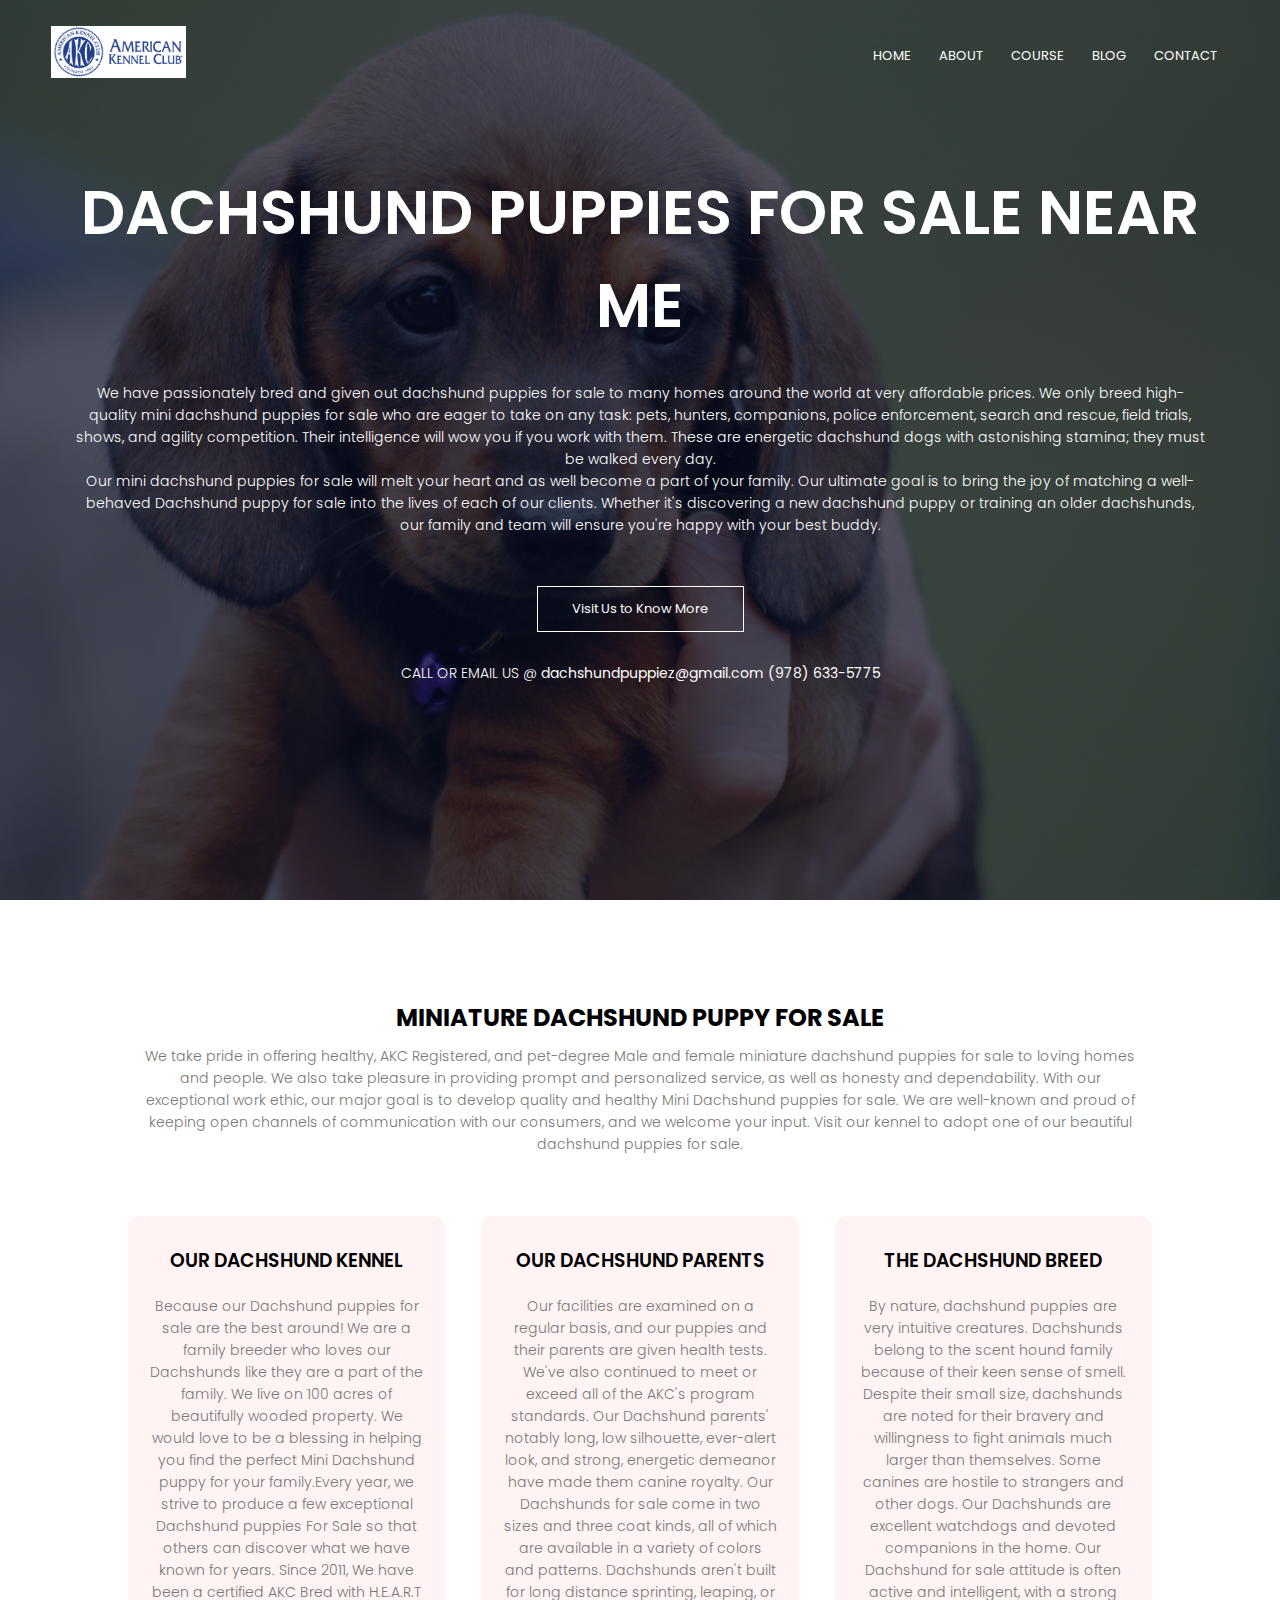
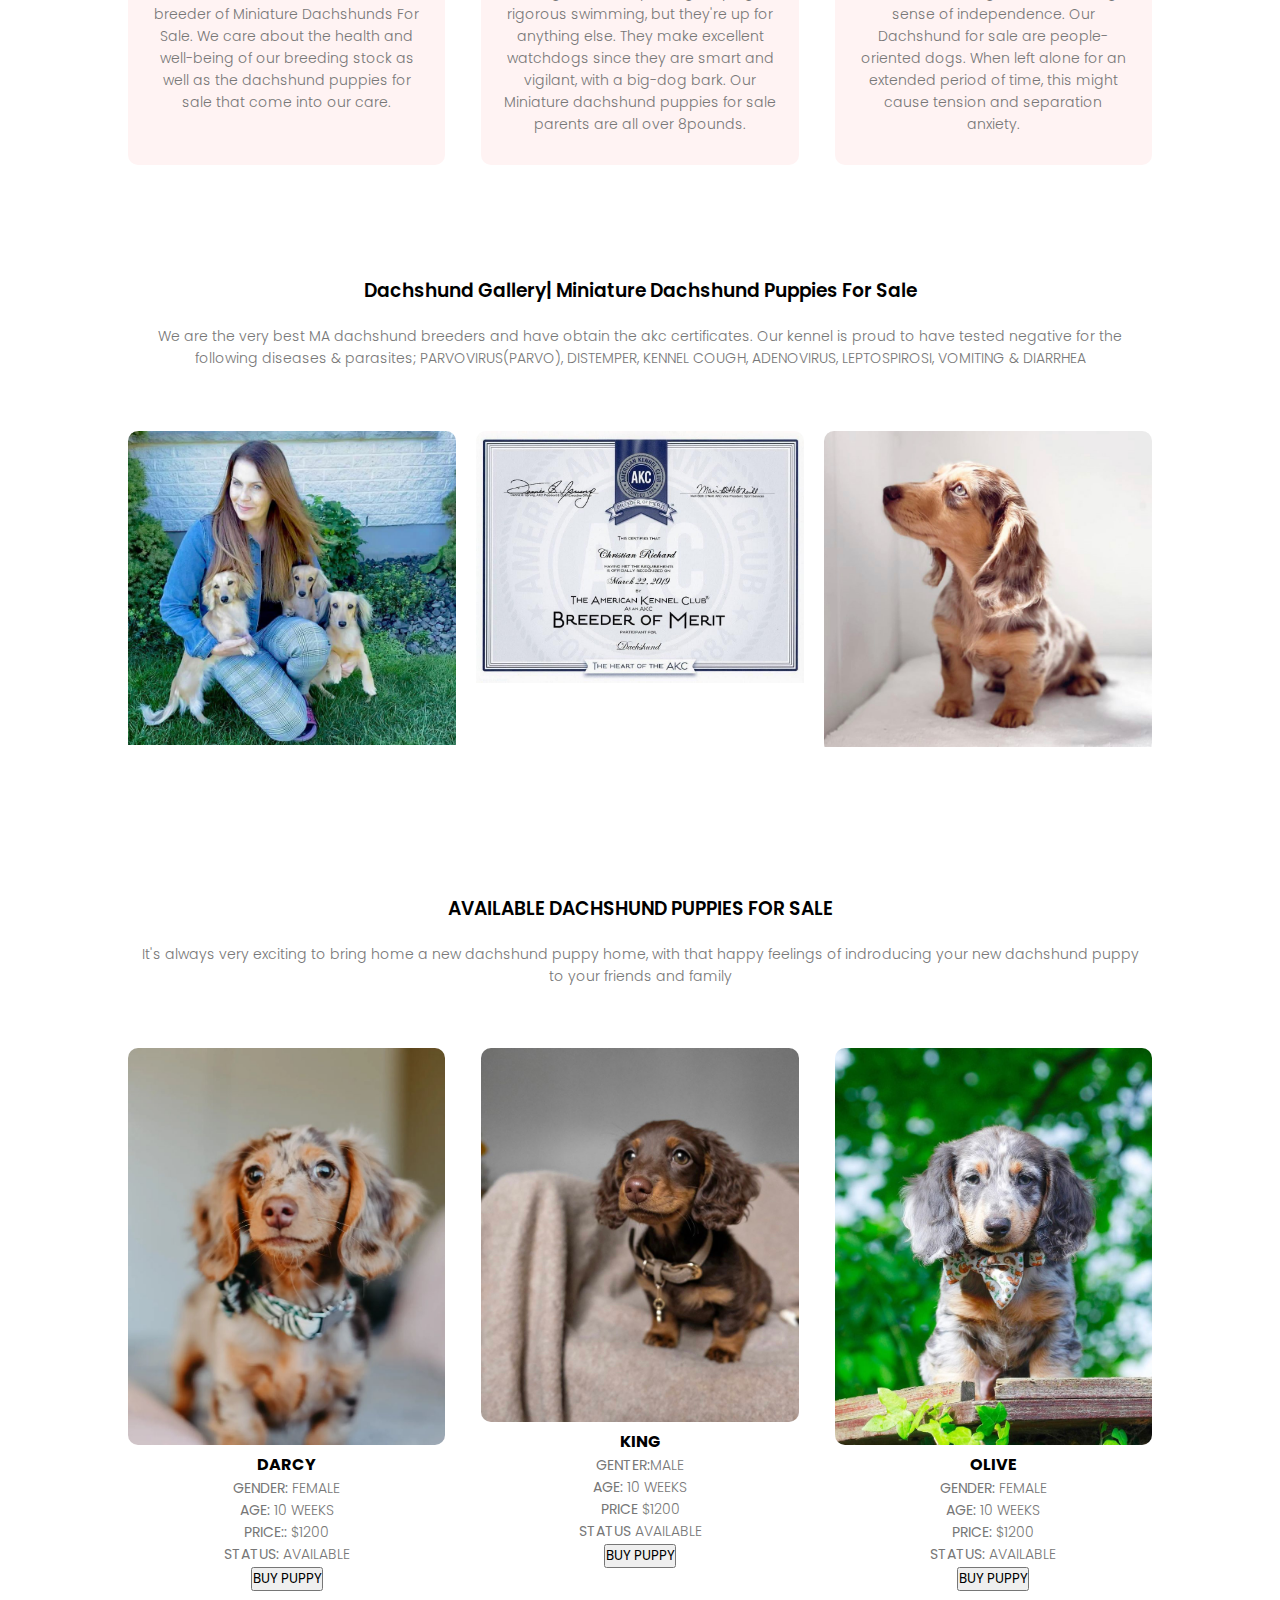
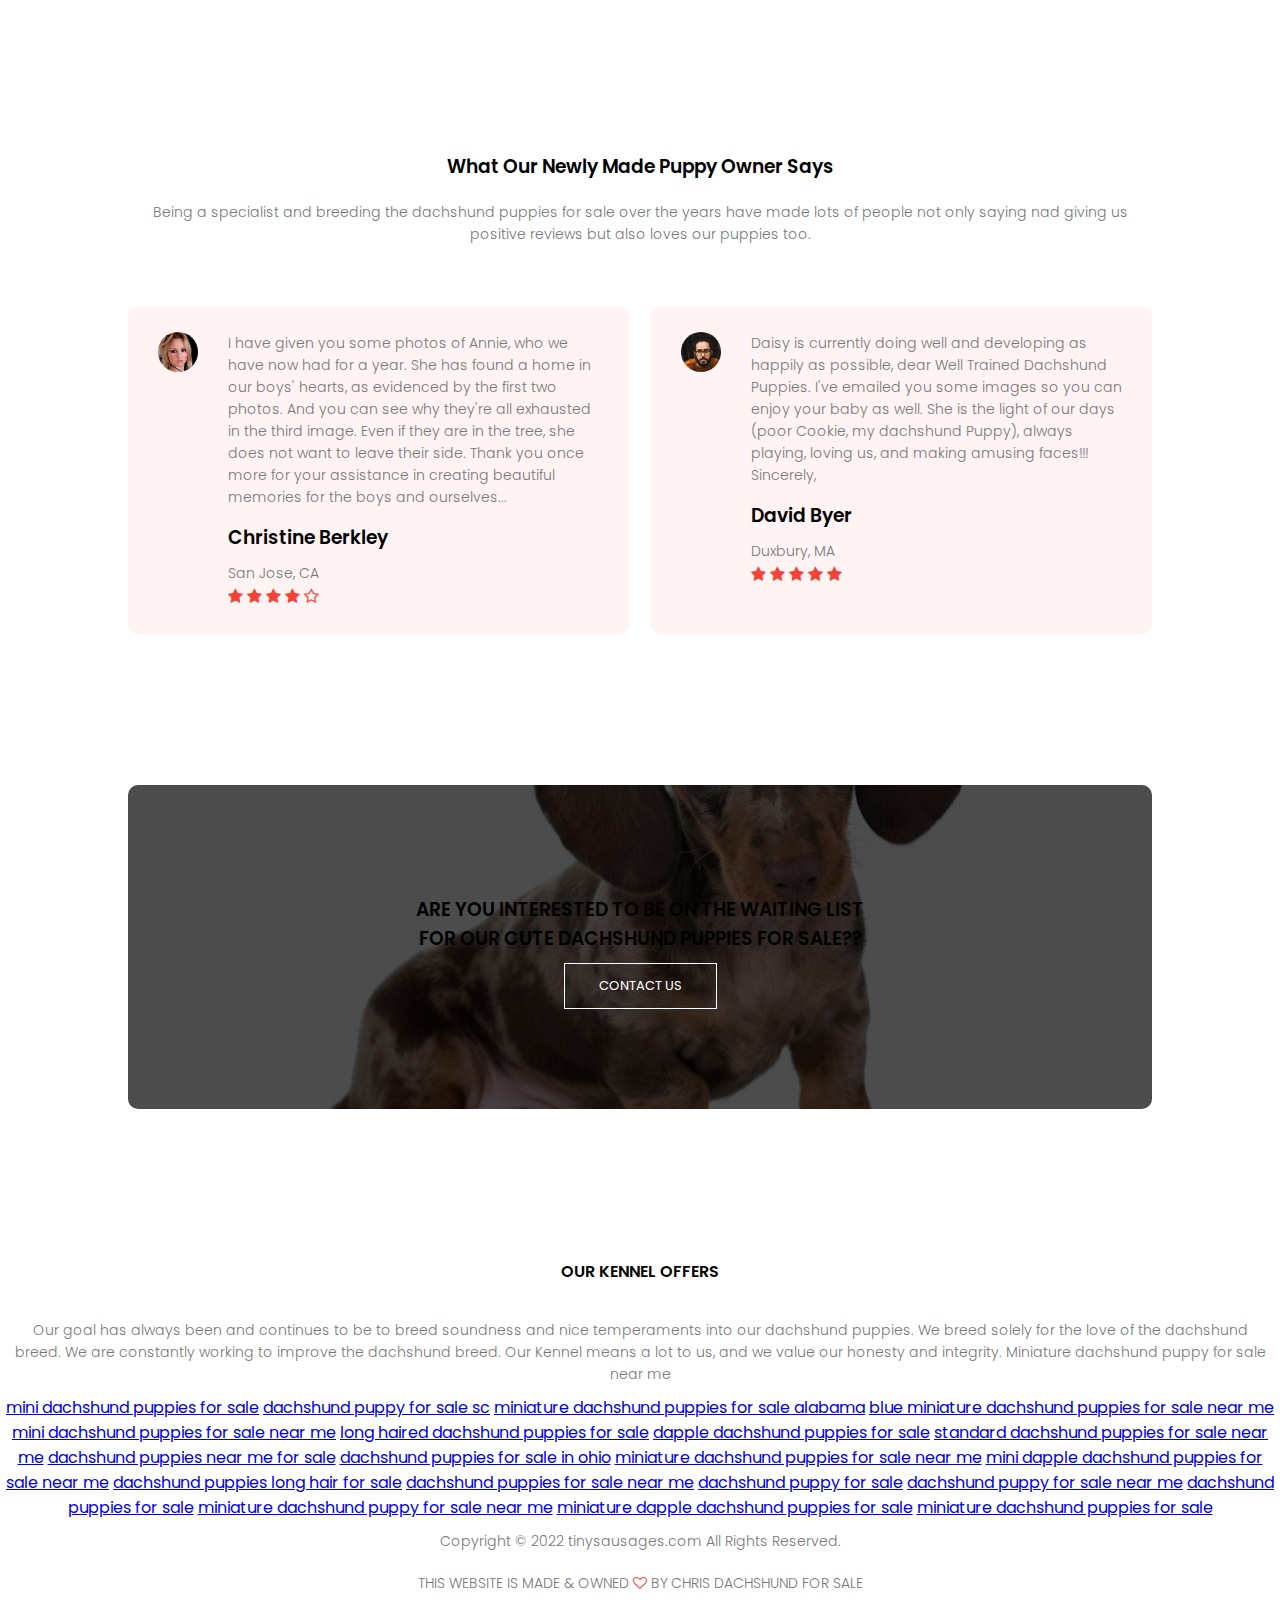
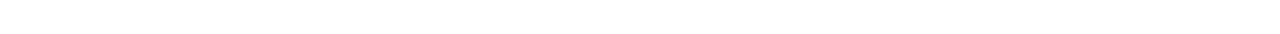
==== index.html @ 9a16565d "Update index.html" ====
<!DOCTYPE html>
<html lang="en">
<head>
<meta name="viewport" content="width=device-width, initial-scale=1.0">
<title>DACHSHUND PUPPIES FOR SALE</title>
    <link href="https://dachshundpuppieskennel.com/" rel="canonical"/>
    <link rel="shortcut icon" type="img/png" href="images/favicon.png.jpg">
<link rel="stylesheet" href="style.css">
<link href="https://fonts.googleapis.com/css?family=Poppins:100,200,300,400,600,700&display=swap" rel="stylesheet">
<link rel="stylesheet" href="https://stackpath.bootstrapcdn.com/font-awesome/4.7.0/css/font-awesome.min.css">
    <meta name="google-site-verification" content="WdiNfBgABNcKBHQkV-UHPcGcYTinIJ2_VOP3WXBekKk" />
    <meta name="description" content="Our Dachshund Puppies for Sale are great and loyal friends. We have loving miniature dachshund puppies for sale who become best friend."/>
    <meta name="keywords" content="dachshund puppies for sale, dachshundpuppies for sale near me, mini dachshund puppies for sale, mini dachshund puppies, miniature dachshund puppies for sale, miniature dapple dachshund puppies for sale, miniature dachshund puppy for sale near me, dachshund puppies for sale, dachshund puppy for sale near me, dachshund puppy for sale, dachshund puppies long hair for sale, dachshund puppies for sale near me, miniature dachshund puppy for sale, mini dapple dachshund puppies for sale near me, mini dachshund puppy for sale near me, miniature dapple dachshund puppies for sale near me, miniature dachshund puppies for sale near me, dachshund puppies for sale in ohio, dachshund puppies for sale ohio, dachshund puppy for sale in ohio, dachshund puppies in ohio, dachshund puppies ohio, dachshund puppies near me for sale, standard dachshund puppies for sale near me, micro mini dachshund puppies for sale, dachshund puppy for sale ohio, dshort haired dachshund for sale near me, dapple dachshund puppies for sale, dapple dachshund puppy for sale, dapple dachshund puppies, dapple dachshunds for sale, dapple dachshund puppy for sale near me, mini long haired dachshund puppies for sale, long haired dachshund puppies for sale, long haired miniature dachshund puppies for sale, miniature longhaired dachshund puppies for sale, miniature long haired dachshund puppies for sale, mini dachshund puppies for sale near me, blue miniature dachshund puppies for sale near me, dapple dachshund puppies for sale near me, miniature dachshund puppies for sale alabama, long haired miniature dachshund puppies sale, dachshund puppies for sale in south carolina, dachshund puppies for sale in california, dachshund puppies for sale in ca, california dachshund puppies for sale, dachshund puppies for sale california, dachshund puppies for sale pennsylvania, dachshund puppy for sale pa, dachshund puppy for sale nc, dachshund puppy for sale california, dachshund puppies ohio for sale, dachshund puppy for sale florida, dachshund puppies nc for sale, dachshund puppies for sale in sc, dachshund puppy for sale texas, dachshund puppies texas, dachshund puppies for sale in texas, mini dachshund puppies for sale texas, miniature dachshund puppies for sale in dallas texas, dachshund puppies for sale, dachshund puppies for sale near me, miniature dachshund puppies for sale, mini dachshund puppies for sale, miniature dapple dachshund puppies for sale, miniature dachshund puppies for sale near me, miniature dapple dachshund puppies for sale near me, long haired dachshund puppies for sale, dapple dachshund puppies for sale, dachshund puppy for sale, blue dachshund puppy for sale, long haired miniature dachshund puppy for sale, dachshund puppy for sale, blue dachshund puppy for sale, long haired miniature dachshund puppy for sale, dachshund puppies for sale in pa, dapple dachshund puppies for sale near me, mini dachshund puppies for sale near me, dachshund puppies for sale ohio, micro mini dachshund puppies for sale, wire haired dachshund puppies for sale, mini dachshund puppies for sale in tn, dachshund puppies for sale in texas, dachshund puppies for sale in iowa, dachshund puppies for sale in ohio, long haired dachshund puppies for sale near me, dachshund puppies for sale california, miniature long haired dapple dachshund puppies for sale, mini dachshund puppies for sale in missouri, dachshund puppies for sale in houston, mini dachshund puppies for sale in indiana, dachshund puppies for sale in ky, mini dachshund puppies for sale mn, mini dachshund puppies for sale az, miniature dachshund puppies for sale mn, mini dachshund puppies for sale in michigan, dachshund puppies for sale san antonio, miniature dachshund puppies for sale in arkansas, mini dachshund puppies for sale in georgia, dapple dachshund puppies for sale in ga, miniature dachshund puppies for sale in houston texas, dachshund puppies for sale in michigan, dachshund puppies for sale in mn, dachshund puppies for sale mn, dachshund puppies for sale in san antonio texas."/>
    <meta name="author" content="Dachshund Puppies Kennel">
</head>
<body>
        <section class="header">
        
        <nav>
            <a href="index.html"><img src="images/AKC-logo.jpg" alt="dachshund puppies for sale"></a>
            <div class="nav-links" id="navLinks">  
                <i class="fa fa-close" onclick="hideMenu()"></i>
                <ul>
                    <li><a href="index.html">HOME</a></li>
                    <li><a href="about.html">ABOUT</a></li>
                    <li><a href="course.html">COURSE</a></li>
                    <li><a href="blog.html">BLOG</a></li>
                    <li><a href="contact.html">CONTACT</a></li>
                </ul>
            </div>
            <i class="fa fa-bars" onclick="showMenu()"></i>
        </nav>
        
        <div class="text-box">
            <h1>DACHSHUND PUPPIES FOR SALE NEAR ME</h1>
            <p>We have passionately bred and given out dachshund puppies for sale to many homes around the world at very affordable prices. We only breed high-quality mini dachshund puppies for sale who are eager to take on any task: pets, hunters, companions, police enforcement, search and rescue, field trials, shows, and agility competition. Their intelligence will wow you if you work with them. These are energetic dachshund dogs with astonishing stamina; they must be walked every day.<br>Our mini dachshund puppies for sale will melt your heart and as well become a part of your family. Our ultimate goal is to bring the joy of matching a well-behaved Dachshund puppy for sale into the lives of each of our clients. Whether it's discovering a new dachshund puppy or training an older dachshunds, our family and team will ensure you're happy with your best buddy.</p>
            <a href="contact.html" class="hero-btn">Visit Us to Know More</a>
            <p class="cd-headline rotate-1">
                <span>CALL OR EMAIL US @</span>
                <span class="cd-words-wrapper">
                    <b>dachshundpuppiez@gmail.com</b>
                    <b>(978) 633-5775</b>
                </span>
            </p>
        </div>
    </section>
    
<!---------- course ----------->
    
    <section class="course">
        <h2>MINIATURE DACHSHUND PUPPY FOR SALE</h2>
        <p>We take pride in offering healthy, AKC Registered, and pet-degree Male and female miniature dachshund puppies for sale to loving homes and people. We also take pleasure in providing prompt and personalized service, as well as honesty and dependability. With our exceptional work ethic, our major goal is to develop quality and healthy Mini Dachshund puppies for sale. We are well-known and proud of keeping open channels of communication with our consumers, and we welcome your input. Visit our kennel to adopt one of our beautiful dachshund puppies for sale.</p>
        <div class="row">
            <div class="course-col">
                <h3>OUR DACHSHUND KENNEL</h3>
                <p>Because our Dachshund puppies for sale are the best around! We are a family breeder who loves our Dachshunds like they are a part of the family. We live on 100 acres of beautifully wooded property. We would love to be a blessing in helping you find the perfect Mini Dachshund puppy for your family.Every year, we strive to produce a few exceptional Dachshund puppies For Sale so that others can discover what we have known for years. Since 2011, We have been a certified AKC Bred with H.E.A.R.T breeder of Miniature Dachshunds For Sale. We care about the health and well-being of our breeding stock as well as the dachshund puppies for sale that come into our care.</p>
            </div>
            <div class="course-col">
                <h3>OUR DACHSHUND PARENTS</h3>
                <p>Our facilities are examined on a regular basis, and our puppies and their parents are given health tests. We've also continued to meet or exceed all of the AKC's program standards. Our Dachshund parents' notably long, low silhouette, ever-alert look, and strong, energetic demeanor have made them canine royalty. Our Dachshunds for sale come in two sizes and three coat kinds, all of which are available in a variety of colors and patterns. Dachshunds aren't built for long distance sprinting, leaping, or rigorous swimming, but they're up for anything else. They make excellent watchdogs since they are smart and vigilant, with a big-dog bark. Our Miniature dachshund puppies for sale parents are all over 8pounds.</p>
            </div>
            <div class="course-col">
                <h3>THE DACHSHUND BREED</h3>
                <p>By nature, dachshund puppies are very intuitive creatures. Dachshunds belong to the scent hound family because of their keen sense of smell. Despite their small size, dachshunds are noted for their bravery and willingness to fight animals much larger than themselves. Some canines are hostile to strangers and other dogs. Our Dachshunds are excellent watchdogs and devoted companions in the home. Our Dachshund for sale attitude is often active and intelligent, with a strong sense of independence. Our Dachshund for sale are people-oriented dogs. When left alone for an extended period of time, this might cause tension and separation anxiety.</p>
            </div>
        </div>
    </section>
    
<!---------- campus ---------->
    
    <section class="campus">
        <h3>Dachshund Gallery| Miniature Dachshund Puppies For Sale</h3>
        <p>We are the very best MA dachshund breeders and have obtain the akc certificates. Our kennel is proud to have tested negative for the following diseases & parasites; PARVOVIRUS(PARVO), DISTEMPER, KENNEL COUGH, ADENOVIRUS, LEPTOSPIROSI, VOMITING & DIARRHEA</p>
            <div class="row">
                <div class="campus-col">
                    <img src="images/dachshund puppy for sale nc.jpg" alt="dachshund puppy for sale nc">
                    <div class="layer">
                        <h3>DACHSHUND FOR SALE</h3>
                    </div>
                </div>
                <div class="campus-col">
                    <img src="images/Breeder of merit (1).jpg"  alt="dachshund puppies for sale">
                    <div class="layer">
                        <h3>DACHSHUND PUPPIES FOR SALE</h3>
                    </div>
                </div>
                <div class="campus-col">
                     <img src="images/DACHSHUND BREEDER.jpg"  alt="dachshund breeder">
                    <div class="layer">
                        <h3>DACHSHUND PUPPY FOR SALE</h3>
                    </div>
                </div>
                
            </div>
    </section>
    
<!---------- Facilities ---------->
    
    <section class="facility">
        <h3>AVAILABLE DACHSHUND PUPPIES FOR SALE</h3>
        <p>It's always very exciting to bring home a new dachshund puppy home, with that happy feelings of indroducing your new dachshund puppy to your friends and family</p>
            <div class="row">
                <div class="facility-col">
                    <img src="images/Miniatre dapple dachshund puppies for sale.JPG"  alt="dachshund puppies for sale CA">
                    <CENTER><b>DARCY</b>
                    <P><b>GENDER:</b> FEMALE</P>
                    <P><B>AGE:</B> 10 WEEKS</P>
                    <P><B>PRICE::</B> $1200</P>
                    <P><B>STATUS:</B> AVAILABLE</P>
                   <a href="contact.html">
                        <button>BUY PUPPY</button>
                    </a></CENTER>
                </div>
                <div class="facility-col">
                    <img src="images/Miniature dachshund puppies for sale near me.JPG"  alt="miniature dachshund puppies for sale nesr me">
                    <CENTER><B>KING</B>
                    <P><B>GENTER:</B>MALE</P>
                    <P><B>AGE:</B> 10 WEEKS</P>
                    <P><B>PRICE</B> $1200</P>
                    <P><B>STATUS</B> AVAILABLE</P>
                        <a href="contact.html">
                            <button>BUY PUPPY</button>
                        </a></CENTER>
                </div>
                <div class="facility-col">
                    <img src="images/long haired dachshund puppies for sale.JPG" alt="long haired dachshund puppies for sale">
                    <CENTER><B>OLIVE</B>
                    <P><B>GENDER:</B> FEMALE</P>
                    <P><B>AGE:</B> 10 WEEKS</P>
                    <P><B>PRICE:</B> $1200</P>
                    <P><B>STATUS:</B> AVAILABLE</P>
                    <a href="contact.html">
                        <button>BUY PUPPY</button>
                    </a></CENTER>
                </div>
            </div>
    </section>
    
    
<!---------- testimonials ---------->
    
    <section class="testimonials">
        <h3>What Our Newly Made Puppy Owner Says</h3>
        <p>Being a specialist and breeding the dachshund puppies for sale over the years have made lots of people not only saying nad giving us positive reviews but also loves our puppies too.</p>
            <div class="row">
                <div class="testimonial-col">
                    <img src="images/user1.jpg"  alt="mini dachshund puppies for sale">
                    <div> 
                        <p>I have given you some photos of Annie, who we have now had for a year. She has found a home in our boys' hearts, as evidenced by the first two photos. And you can see why they're all exhausted in the third image. Even if they are in the tree, she does not want to leave their side. Thank you once more for your assistance in creating beautiful memories for the boys and ourselves...</p>
                        <h3>Christine Berkley</h3>
                        <p>San Jose, CA</p>
                        <i class="fa fa-star"></i>
                        <i class="fa fa-star"></i>
                        <i class="fa fa-star"></i>
                        <i class="fa fa-star"></i>
                        <i class="fa fa-star-o"></i>
                    </div>
                </div>
                <div class="testimonial-col">
                    <img src="images/user2.jpg"  alt="dachshund puppies for sale florida">
                    <div>
                        <p>Daisy is currently doing well and developing as happily as possible, dear Well Trained Dachshund Puppies. I've emailed you some images so you can enjoy your baby as well. She is the light of our days (poor Cookie, my dachshund Puppy), always playing, loving us, and making amusing faces!!! Sincerely,</p>
                        <h3>David Byer</h3>
                        <P>Duxbury, MA</P>
                        <i class="fa fa-star"></i>
                        <i class="fa fa-star"></i>
                        <i class="fa fa-star"></i>
                        <i class="fa fa-star"></i>
                        <i class="fa fa-star"></i>
                    </div>
                </div>
                
            </div>
    </section>
    
<!------ Call To Action ------>

<section class="cta">
    
       <h3>ARE YOU INTERESTED TO BE ON THE WAITING LIST<br>FOR OUR CUTE DACHSHUND PUPPIES FOR SALE??</h3>
        <a href="https://www.youtube.com/c/EasyTutorialsVideo?sub_confirmation=1" class="hero-btn">CONTACT US</a>
    
</section>    
 
<!-------- footer ---------->

<section class="footer">
        <h4>OUR KENNEL OFFERS</h4>
        <p>Our goal has always been and continues to be to breed soundness and nice temperaments into our dachshund puppies. We breed solely for the love of the dachshund breed. We are constantly working to improve the dachshund breed. Our Kennel means a lot to us, and we value our honesty and integrity. Miniature dachshund puppy for sale near me</p>
        <div class="icons">
            <a href="https://dachshundpuppieskennel.com/"rel="dofollow">mini dachshund puppies for sale</a>
            <a href="https://dachshundpuppieskennel.com/"rel="dofollow">dachshund puppy for sale sc</a>
            <a href="https://puppyfinder.com/dachshund-puppies-for-sale-in-springfield-massachusetts"rel="nofollow">miniature dachshund puppies for sale alabama</a>
            <a href="https://dachshundpuppieskennel.com/"rel="dofollow">blue miniature dachshund puppies for sale near me</a>
            <a href="https://dachshundpuppieskennel.com/"rel="dofollow">mini dachshund puppies for sale near me</a>
            <a href="https://dachshundpuppieskennel.com/"rel="dofollow">long haired dachshund puppies for sale</a>
            <a href="https://www.puppyspot.com/puppies-for-sale/breed/dachshund"rel="nofollow">dapple dachshund puppies for sale</a>
            <a href="https://dachshundpuppieskennel.com/"rel="dofollow">standard dachshund puppies for sale near me</a>
            <a href="https://dachshundpuppieskennel.com/"rel="dofollow">dachshund puppies near me for sale</a>
            <a href="https://dachshundpuppieskennel.com/"rel="dofollow">dachshund puppies for sale in ohio</a>
            <a href="https://dachshundpuppieskennel.com/"rel="dofollow">miniature dachshund puppies for sale near me</a>
            <a href="https://dachshundpuppieskennel.com/"rel="dofollow">mini dapple dachshund puppies for sale near me</a>
            <a href="https://dachshundpuppieskennel.com/"rel="dofollow">dachshund puppies long hair for sale</a>
            <a href="https://dachshundpuppieskennel.com/"rel="dofollow">dachshund puppies for sale near me</a>
            <a href="https://boxerpuppies.company.com/"rel="dofollow">dachshund puppy for sale</a>
            <a href="https://labpuppy.company.com/"rel="dofollow">dachshund puppy for sale near me</a>
            <a href="https://marketplace.akc.org/puppies/dachshund"rel="dofollow">dachshund puppies for sale</a>
            <a href="https://dachshundpuppieskennel.com/"rel="dofollow">miniature dachshund puppy for sale near me</a>
            <a href="https://dachshundpuppieskennel.com/"rel="dofollow">miniature dapple dachshund puppies for sale</a>
            <a href="https://dachshundpuppieskennel.com/"rel="dofollow">miniature dachshund puppies for sale</a>            
            
        </div>
        <P>Copyright © 2022 tinysausages.com All Rights Reserved.</P>
        <a href="https://labpuppy.company.com" class="footer-link"><p>THIS WEBSITE IS MADE & OWNED <i class="fa fa-heart-o"></i> BY CHRIS DACHSHUND FOR SALE</p></a>
</section>    
  
  
<!----JavaScript for toggle menu---->
<script>
    var navLinks = document.getElementById("navLinks");

    function showMenu() {
        navLinks.style.right = "0";
    }

    function hideMenu() {
        navLinks.style.right = "-200px";
    }
</script> 
    
</body>
</html>
---- style.css ----
*{
    margin: 0;
    padding: 0;
    font-family: 'Poppins', sans-serif;
}
.header{
    min-height: 100vh;
    width: 100%;
    background-image: linear-gradient(rgba(4,9,30,0.7),rgba(4,9,30,0.7)),url(images/Mini\ Dachshund\ puppies\ for\ sale.jpg);
    background-position: center;
    background-size: cover;
    position: relative;
    overflow: hidden;
}

nav{
    display: flex;
    padding: 2% 4%;
    justify-content: space-between;
    align-items: center;
}
nav img{
    width: 135px;
}
.nav-links{
    flex: 1;
    text-align: right;
}
.nav-links ul li{
    list-style: none;
    display: inline-block;
    padding: 8px 12px;
    position: relative;
}
.nav-links ul li a{
    color: #fff;
    text-decoration: none;
    font-size: 13px;
}
.nav-links ul li::after{
    content: '';
    width: 0%;
    height: 2px;
    background: #f44336;
    display: block;
    margin: auto;
    transition: .5s;    
}
.nav-links ul li:hover::after{
    width: 100%;
}
nav .fa{
    display: none;
}

.text-box{
    width: 90%;
    color: #fff;
    position: absolute;
    top: 50%;
    left: 50%;
    transform: translate(-50%, -50%);
    text-align: center;
}
.text-box h1{
    font-size: 62px;
}
.text-box p{
    margin: 20px 0 40px;
    font-size: 14px;
    color: #fff;
}
.hero-btn {
    display: inline-block;
    text-decoration: none;
    color: #fff;
    border: 1px solid #fff;
    padding: 12px 34px;
    font-size: 13px;
    background: transparent;
    position: relative;
    cursor: pointer;
    transition: 1s;
}

.hero-btn:hover{
    border: 1px solid #f44336;
    background: #f44336;
}


@media(max-width: 700px)
{
   .nav-links ul li
    {
        display: block;
    }
    .nav-links
    {
        position: fixed;
        background: #f44336;
        height: 100vh;
        width: 200px;
        top: 0;
        right: -200px;
        text-align: left;
        z-index: 2;
        transition: 0.5s;
    }
    .nav-links ul{
        padding: 30px;
    }
    nav .fa{
        display: block;
        color: #fff;
        margin: 10px;
        font-size: 22px;
        cursor: pointer; 
    }
    .text-box h1{
        font-size: 20px;
    }
}

/*---------- course --------*/

.course{
    width: 80%;
    margin: auto;
    text-align: center;
    padding-top: 100px;
}
h1{
    font-size: 36px;
    font-weight: 600;
}
p{
    color: #777;
    font-size: 14px;
    font-weight: 300;
    line-height: 22px;
    padding: 10px;
}
.row{
    margin-top: 5%;
    display: flex;
    justify-content: space-between;  
}
  
.course-col{
    flex-basis: 31%;
    background: #fff3f3;
    border-radius: 10px;
    margin-bottom: 5%;
    padding: 20px 12px;
    box-sizing: border-box;
    transition: .5s;
}
h3{
    text-align: center;
    font-weight: 600;
    margin: 10px 0;
}
.course-col:hover{
    box-shadow: 0 0 20px 0px rgba(0, 0, 0, 0.2);
}

@media (max-width:700px){
    .row{
        flex-direction: column;
    }
} 

/*---------------- campus ----------------*/

.campus{
    width: 80%;
    margin: auto;
    text-align: center;
    padding-top: 50px;
}
.campus-col{
    flex-basis: 32%;
    border-radius: 10px;
    margin-bottom: 30px;
    position: relative;
    overflow: hidden;
}
.campus-col img{
    width: 100%;
}

.layer{
    background: transparent;
    height: 100%;
    width: 100%;
    top: 0;
    left: 0;
    position: absolute;
    transition: .5s;
}
.layer:hover{
    background: rgba(226, 0, 0, 0.7);
}
.layer h3{
    width: 100%;
    font-weight: 500;
    color: #fff;
    font-size: 26px;
    bottom: 0;
    left: 50%;
    transform: translateX(-50%);
    position: absolute;
    opacity: 0;
    transition: .5s;
}
.layer:hover h3{
    bottom: 49%;
    opacity: 1;
}

/*-------------- Facilities ----------------*/

.facility{
    width: 80%;
    margin: auto;
    text-align: center;
    padding-top: 100px;
}
.facility-col{
    flex-basis: 31%;
    border-radius: 10px;
    margin-bottom: 5%;
    text-align: left;
}
.facility-col img{
    width: 100%;
    border-radius: 10px;
}
.facility-col p{
    padding: 0;
}
.facility-col h3{
    margin-top: 16px;
    margin-bottom: 15px;
    text-align: left;
}

/*---------------- testimonials ------------------*/

.testimonials{
    width: 80%;
    margin: auto;
    padding-top: 100px;
    text-align: center;
}

.testimonial-col{
    flex-basis: 44%;
    border-radius: 10px;
    margin-bottom: 5%;
    text-align: left;
    background: #fff3f3;
    padding: 25px;
    cursor: pointer;
    display: flex;
}
.testimonial-col img{
    height: 40px;
    margin-left: 5px;
    margin-right: 30px;
    border-radius: 50%;
}
.testimonial-col p{
    padding: 0;
}
.testimonial-col h3{
    margin-top: 15px;
    text-align: left;
}
.testimonial-col .fa{
    color: #f44336;
}

@media(max-width:700px){
    .testimonial-col img{
        margin-left: 0px;
        margin-right: 15px;
    }
}

/*-------- Call To Action ----------*/


.cta{
    margin: 100px auto;
    width: 80%;
    background-image: linear-gradient(rgba(0,0,0,0.7),rgba(0,0,0,0.7)),url(images/dachshundopennew.jpg);
    background-position: center;
    background-size: cover;
    border-radius: 10px;
    text-align: center;
    padding: 100px 0;
}
.cta h1{
    color: #fff;
    margin-bottom: 40px; 
    padding: 0; 
}

@media(max-width:700px){
    .cta h1{
        font-size: 24px;
    }
}

/*--------------Footer---------------*/

.footer{
    width: 100%;
    text-align: center;
    padding: 30px 0;
}
.footer h4{
    margin-bottom: 25px;
    margin-top: 20px;
    font-weight: 600;
}

.icons .fa{
    color: #f44336;
    margin: 0 13px;
    cursor: pointer;
    padding: 18px 0;
}
.fa-heart-o{
    color: #f44336;
}


/*--------------- About Us Page --------------*/


.sub-header{
    height: 50vh;
    width: 100%;
    background-image: linear-gradient(rgba(4,9,30,0.7),rgba(4,9,30,0.7)),url(images/background.jpg);
    background-position: center;
    background-size: cover;
    text-align: center;
    color: #fff;
}
.sub-header h1{
    margin-top: 100px;
}
.about-us{
    width: 80%;
    margin: auto;
    padding-top: 80px;
    padding-bottom: 50px;
}

.about-col{
    flex-basis: 48%;
    padding: 30px 2px;
}
.about-col h1{
    padding-top: 0;
}
.about-col p{
    padding: 15px 0 25px;
}

.hero-btn.red-btn{
    border: 1px solid #f44336;
    background: transparent;
    color: #f44336;
}
.hero-btn.red-btn:hover{
    border: 1px solid #f44336;
    background: #f44336;
    color: #fff;
}
.hero-btn.red-btn::after{
    background: #f44336;
}
.hero-btn.red-btn::before{
    background: #f44336;
}
.content-image{
    flex-basis: 50%;
}
.about-col img{
    width: 100%;
}

/*---------- Blog Page -------------*/

.blog-content{
    width: 80%;
    margin: auto;
    padding: 60px 0;
}
.blog-left{
    flex-basis: 65%;
}
.blog-right{
    flex-basis: 32%;
}
.blog-left img{
    width: 100%;
}
.blog-left h2{
    color: #222;
    font-weight: 600;
    margin: 30px 0;
}
.blog-left p{
    color: #999;
    padding: 0;
}

.blog-right h3{
    background: #f44336;
    color: #fff;
    padding: 7px 0;
    font-size: 16px;
    margin-bottom: 20px;
}
.blog-right div{
    display: flex;
    align-items: center;
    justify-content: space-between;
    color: #555;
    padding: 8px;
    box-sizing: border-box;
}

.comment-box{
    border: 1px solid #ccc;
    margin: 50px 0;
    padding: 10px 20px;
}

.comment-box h3{
    text-align: left;
}
.comment-form input, .comment-form textarea{
    width: 100%;
    padding: 10px;
    margin: 15px 0;
    box-sizing: border-box;
    border: none;
    outline: none;
    background: #f0f0f0;
}
.comment-form button{
    margin: 10px 0;
}


@media (max-width:700px){
    .sub-header h1{
        font-size: 24px;
    }
} 


/*------- Contact Us Page ------------*/

.location{
    width: 80%;
    margin: auto;
    padding: 80px 0;
}
.location iframe{
    width: 100%;
}

.contact-us{
    width: 80%;
    margin: auto;
}
.contact-col{
    flex-basis: 48%;
    margin-bottom: 30px;
}

.contact-col div{
    display: flex;
    align-items: center;
    margin-bottom: 40px;
}

.contact-col div .fa{
    font-size: 28px;
    color: #f44336;
    margin: 10px;
    margin-right: 30px;
}
    
.contact-col div p{
    padding: 0;
}
.contact-col div h5{
    font-size: 20px;
    margin-bottom: 5px;
    color: #555;
    font-weight: 400;
    
}
.contact-col input, .contact-col textarea{
    width: 100%;
    padding: 15px;
    margin-bottom: 17px;
    outline: none;
    border: 1px solid #ccc;
}

.footer-link{
    text-decoration: none;
    color: #777;
}
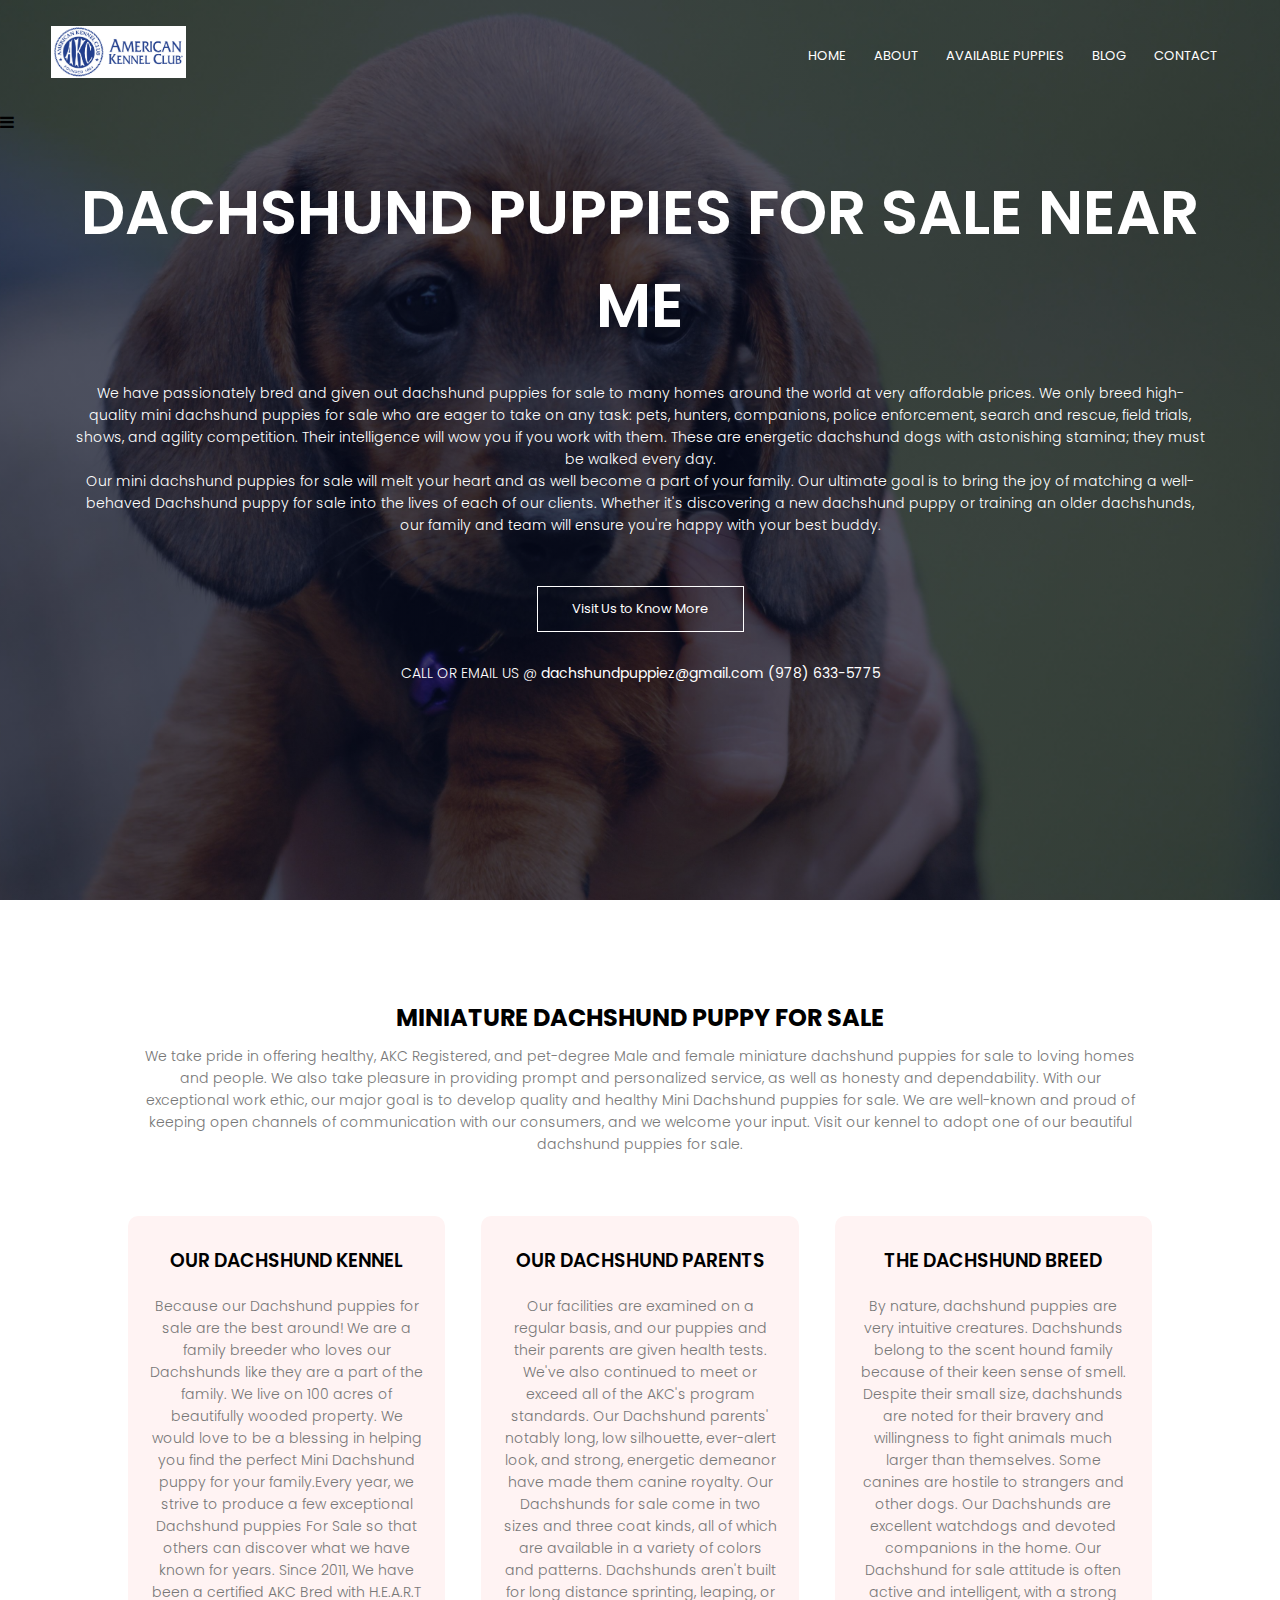
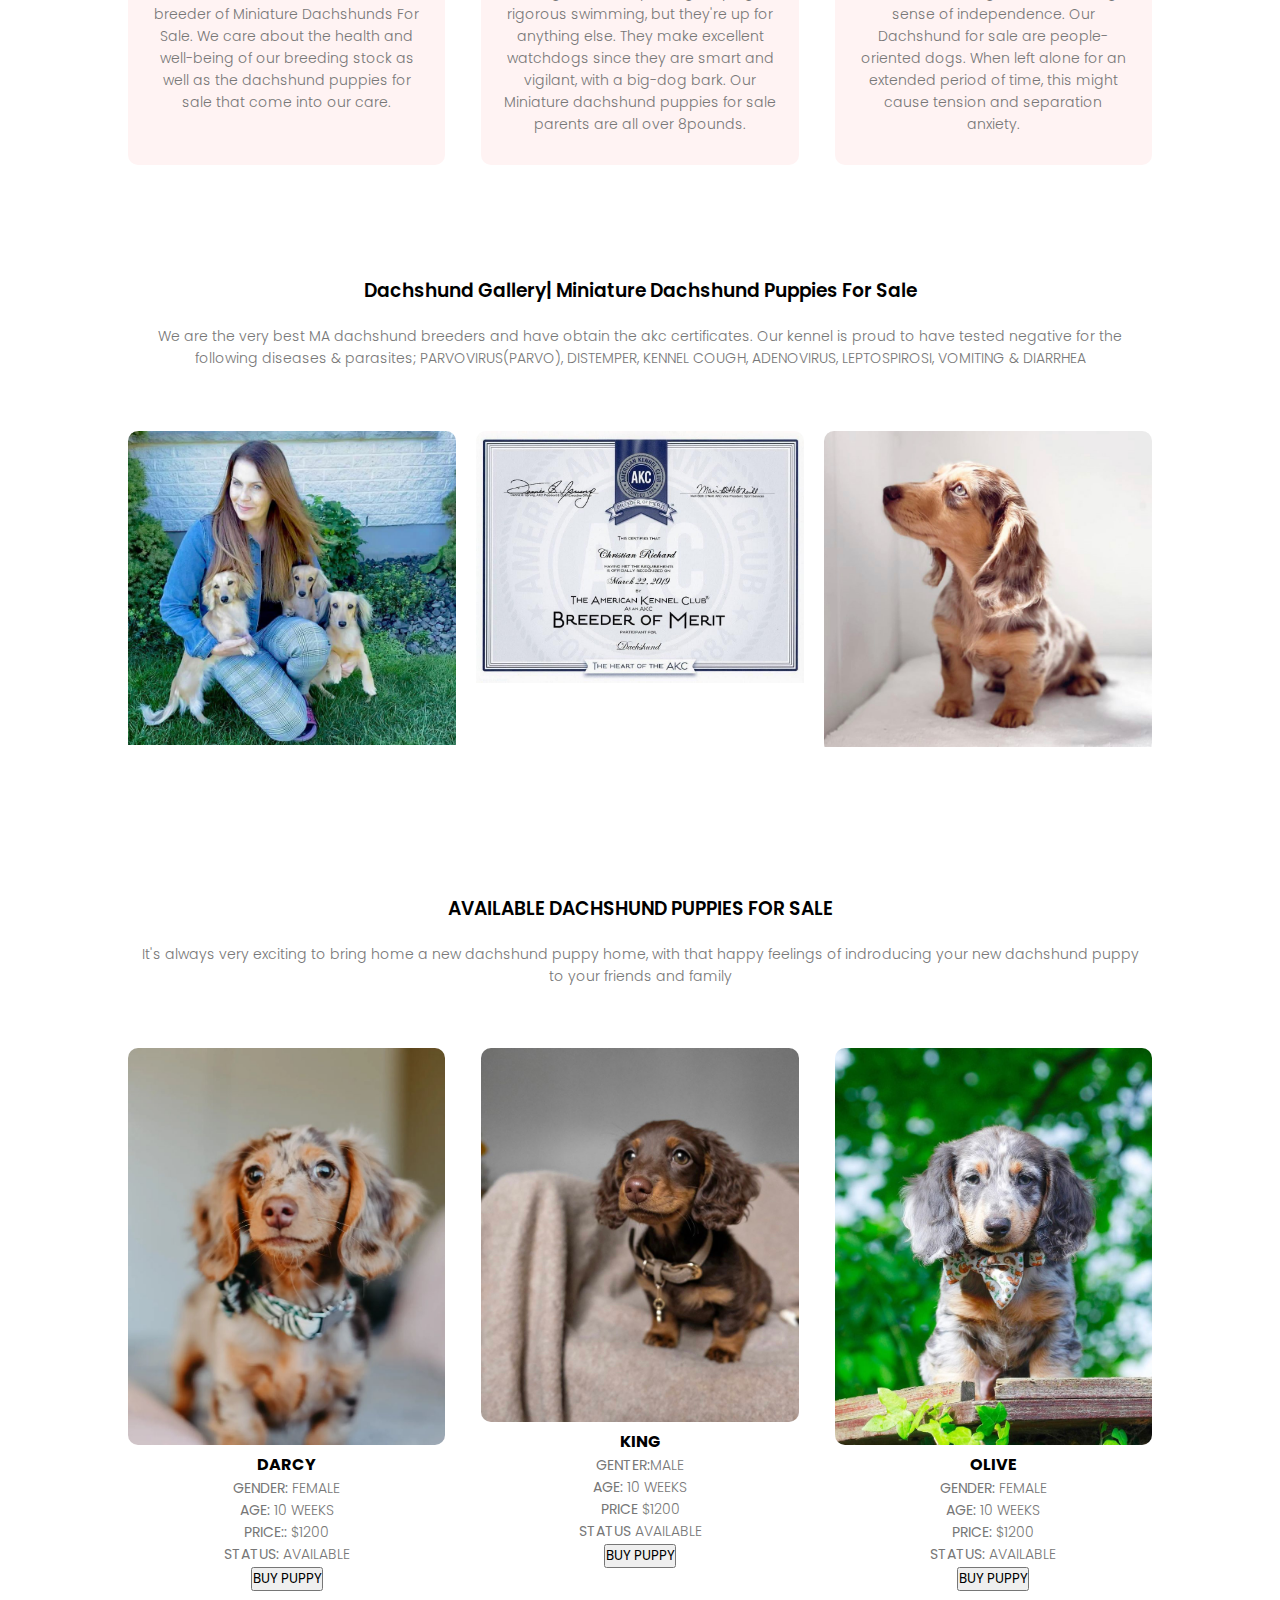
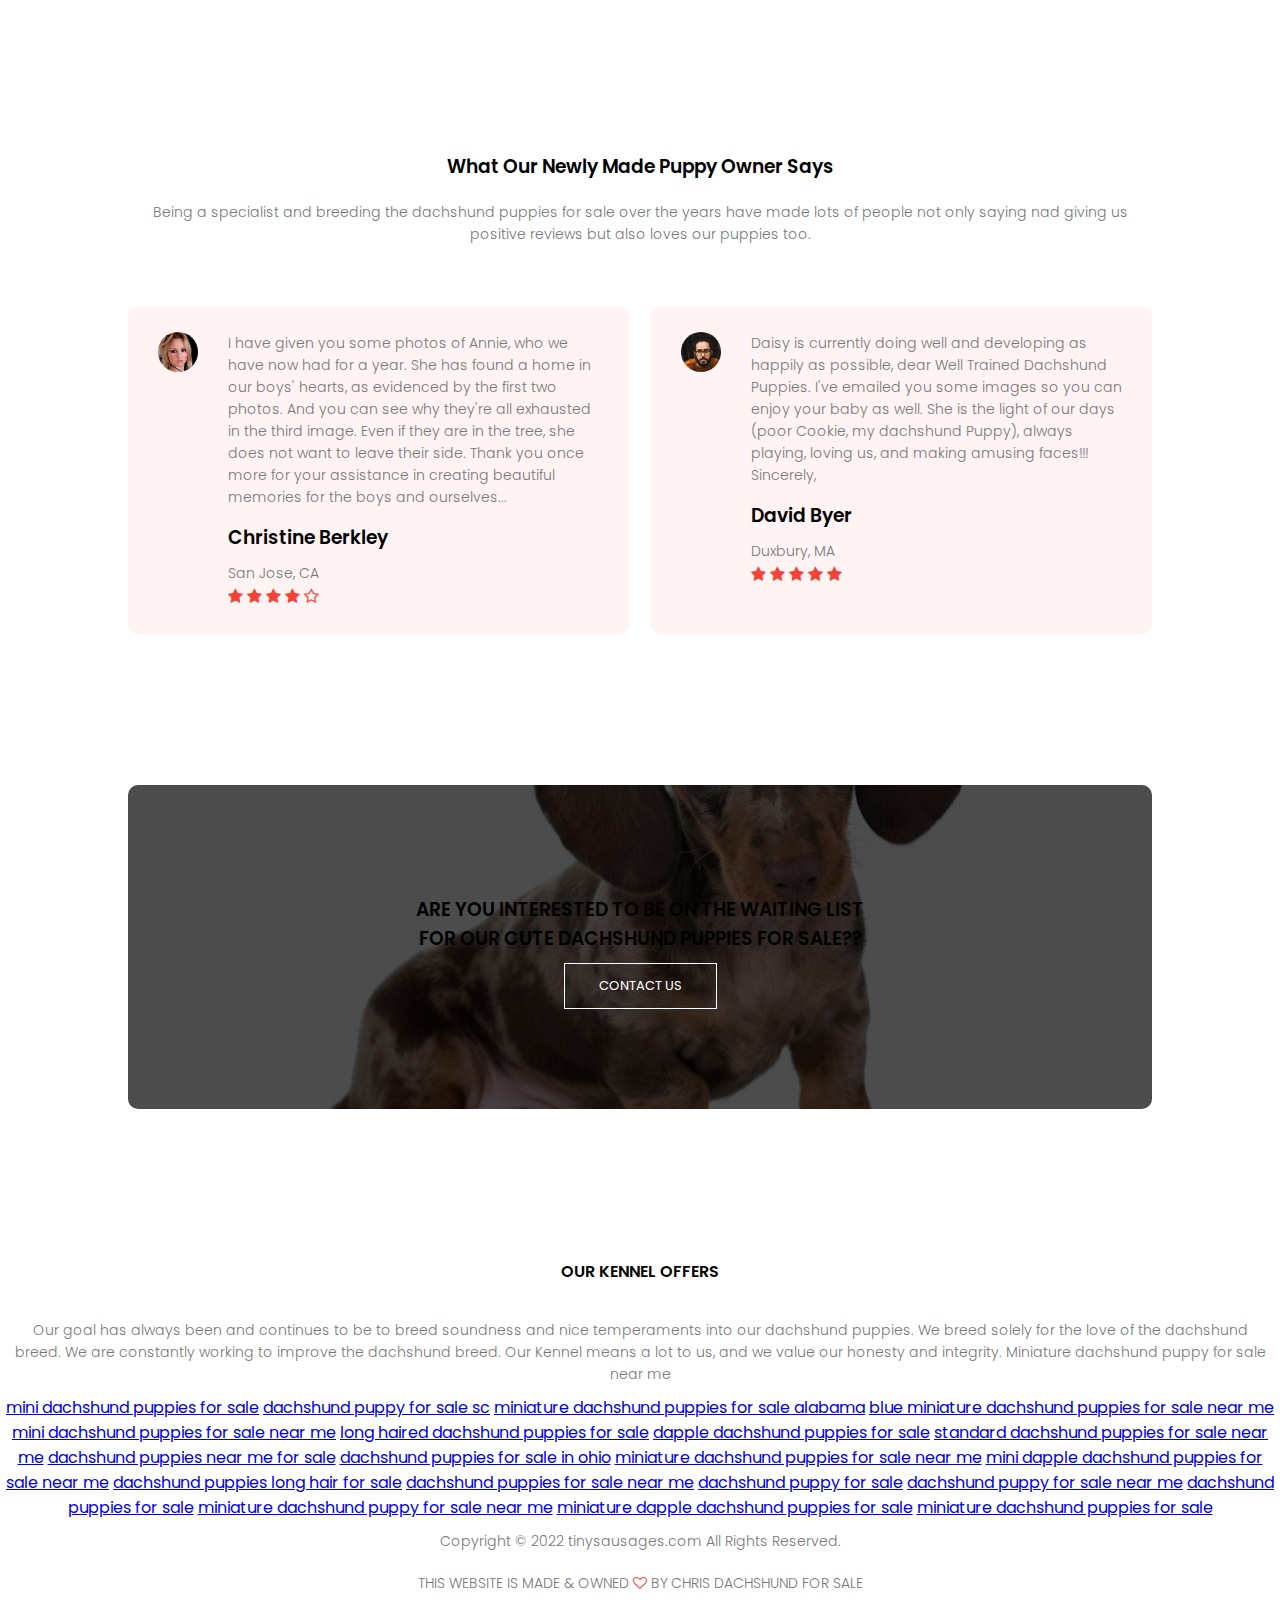
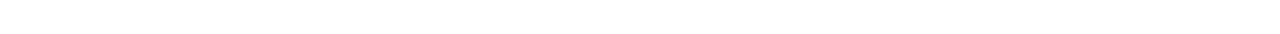
==== commit 8d4cbd4c: "Update index.html" ====
--- a/index.html
+++ b/index.html
@@ -14,7 +14,7 @@
     <meta name="author" content="Dachshund Puppies Kennel">
 </head>
 <body>
-        <section class="header">
+    <section class="header">
         
         <nav>
             <a href="index.html"><img src="images/AKC-logo.jpg" alt="dachshund puppies for sale"></a>
@@ -23,11 +23,13 @@
                 <ul>
                     <li><a href="index.html">HOME</a></li>
                     <li><a href="about.html">ABOUT</a></li>
-                    <li><a href="course.html">COURSE</a></li>
+                    <li><a href="dachshund puppies.html">AVAILABLE PUPPIES</a></li>
                     <li><a href="blog.html">BLOG</a></li>
                     <li><a href="contact.html">CONTACT</a></li>
                 </ul>
             </div>
+            <i class="fa fa-bars" onclick="showMenu()"></i>
+        </nav>
             <i class="fa fa-bars" onclick="showMenu()"></i>
         </nav>
         
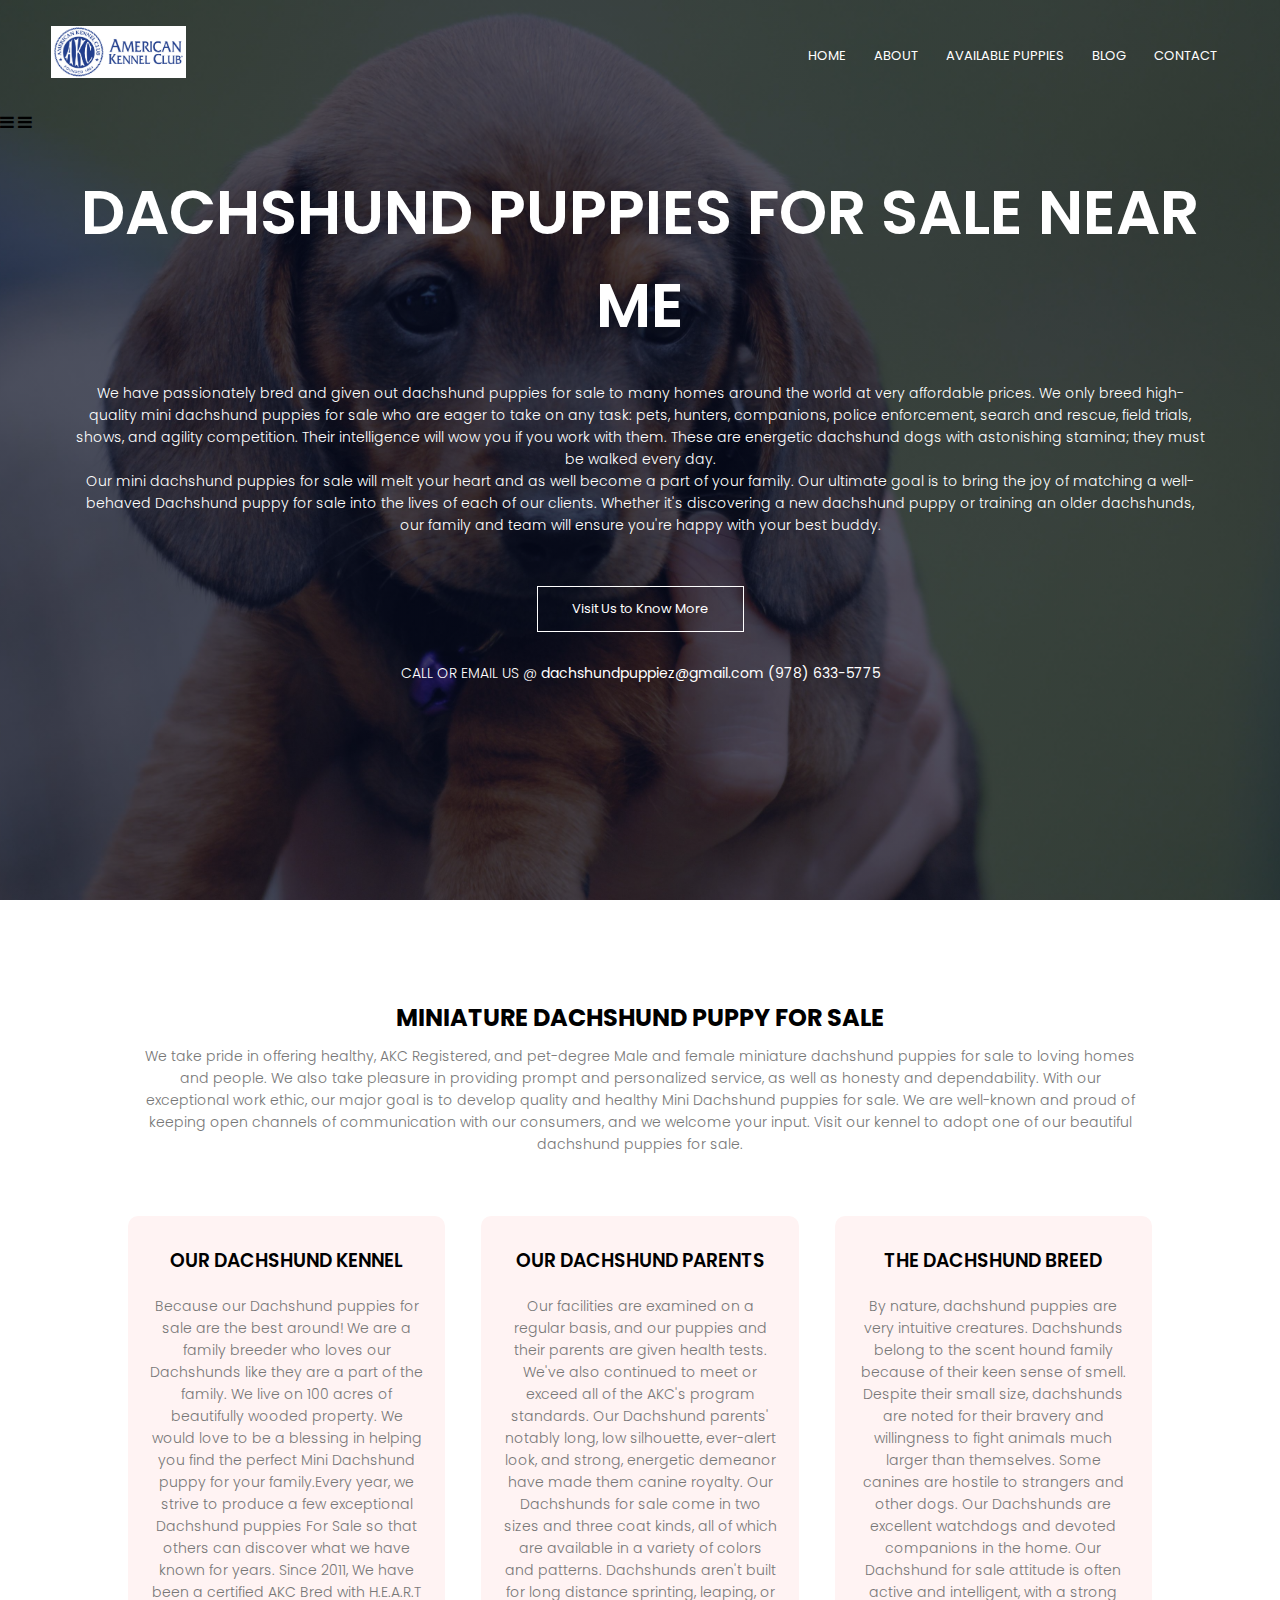
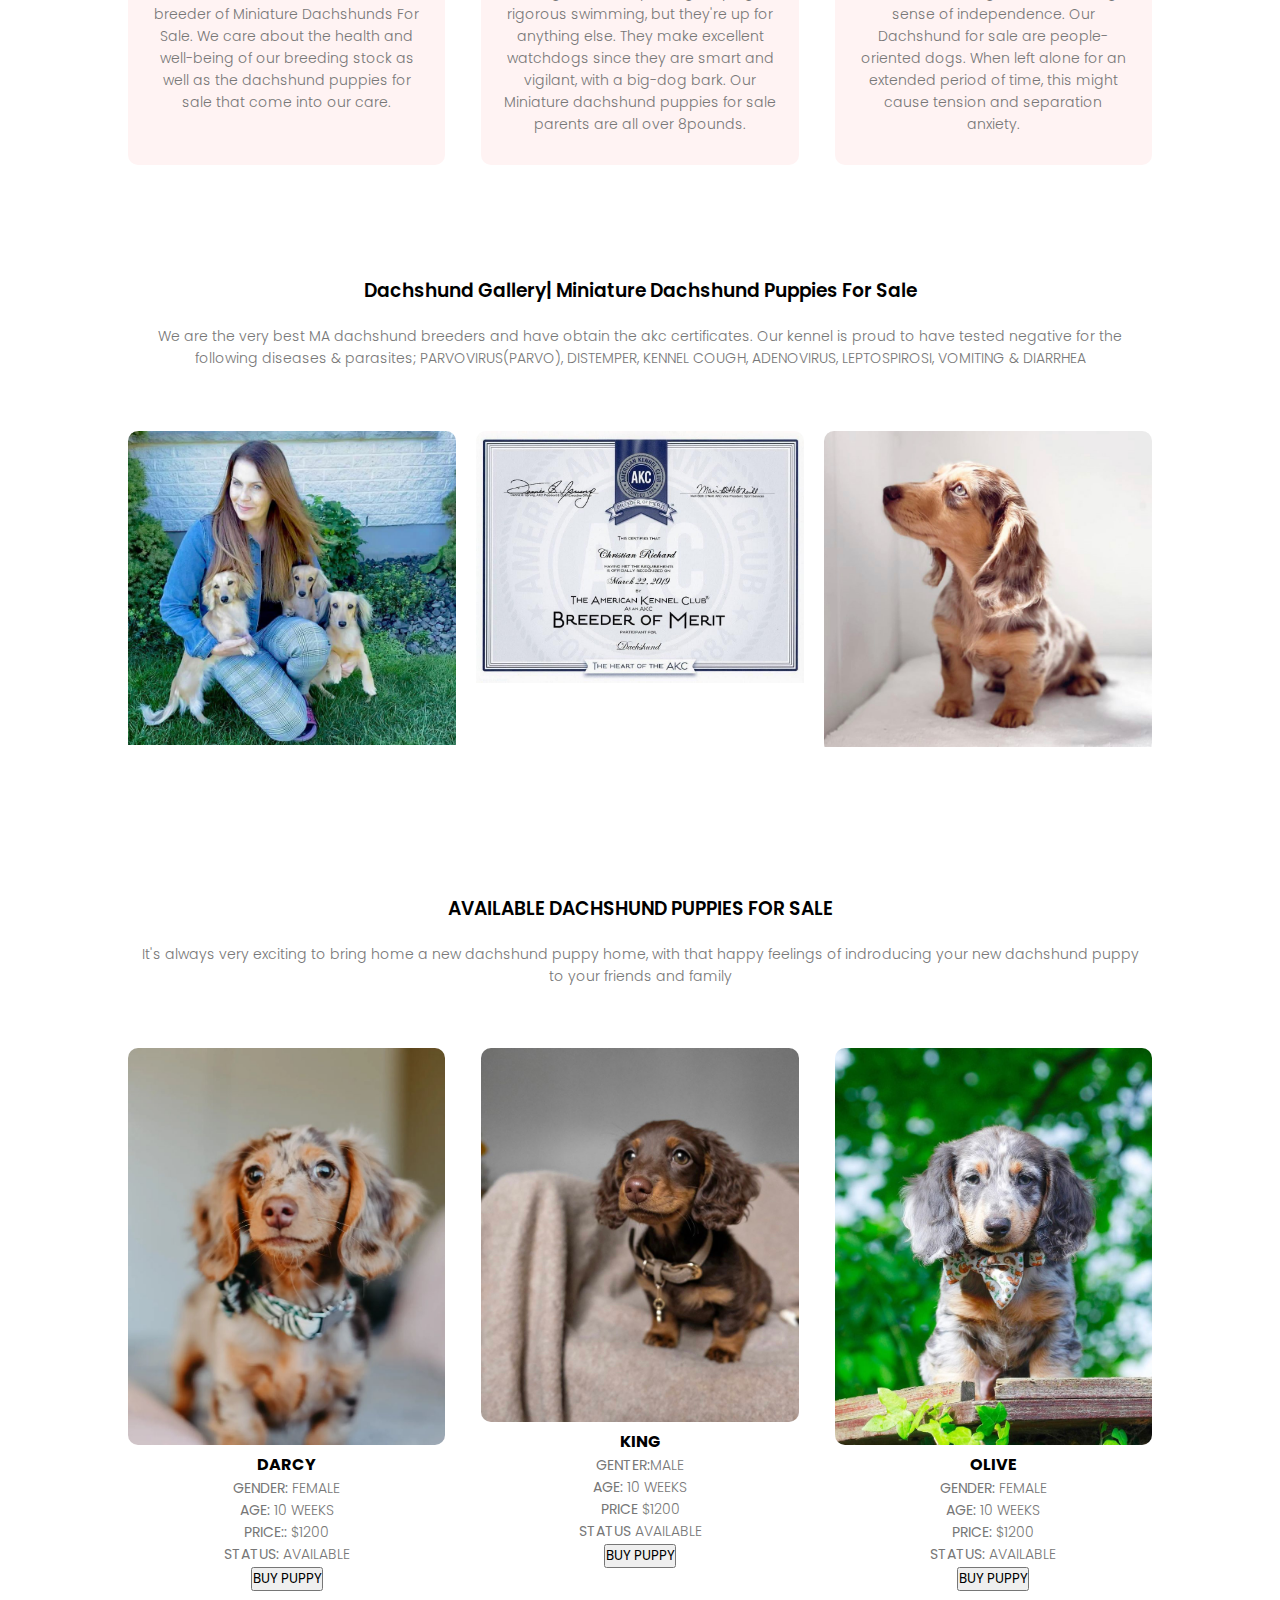
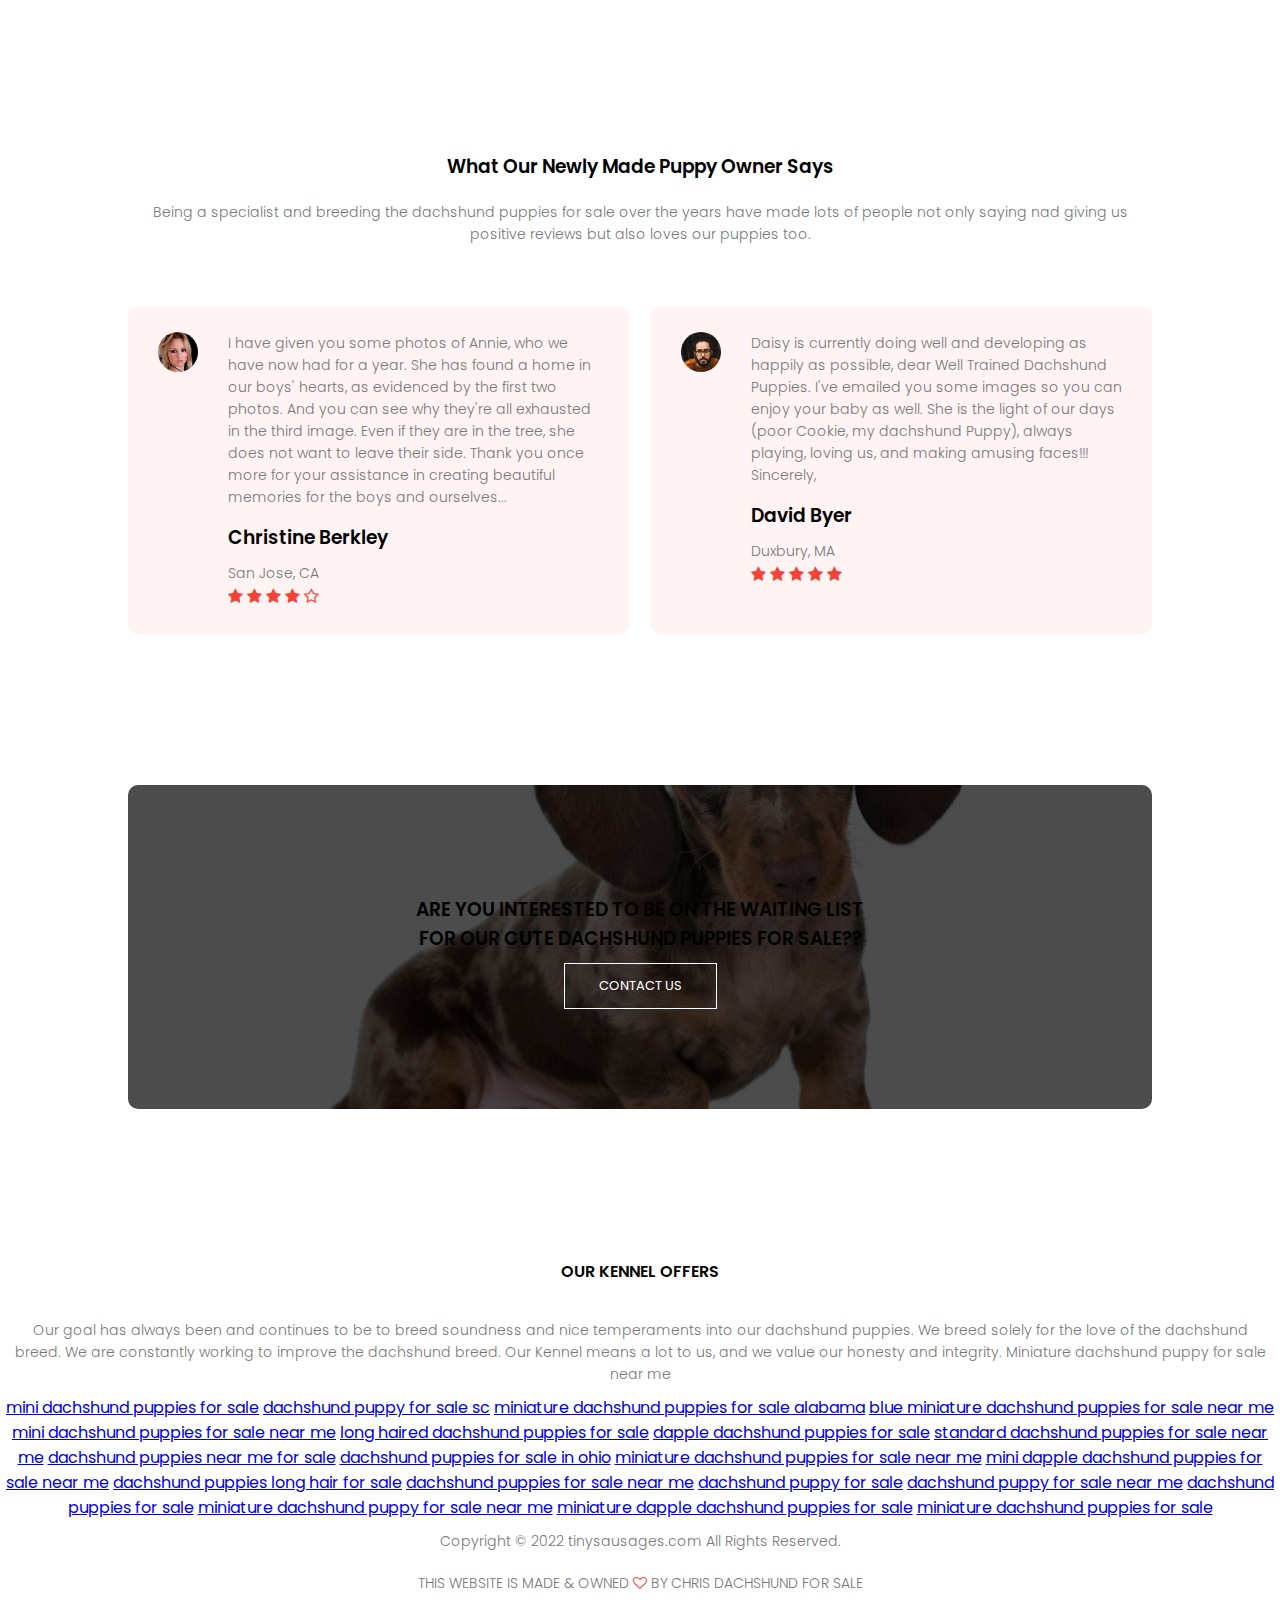
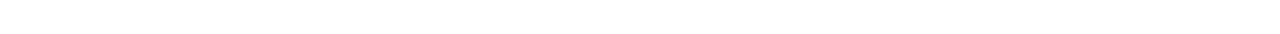
==== commit fc5c42aa: "Update index.html" ====
--- a/index.html
+++ b/index.html
@@ -28,6 +28,8 @@
                     <li><a href="contact.html">CONTACT</a></li>
                 </ul>
             </div>
+            <i class="fa fa-bars" onclick="showMenu()"></i>
+        </nav>
             <i class="fa fa-bars" onclick="showMenu()"></i>
         </nav>
             <i class="fa fa-bars" onclick="showMenu()"></i>
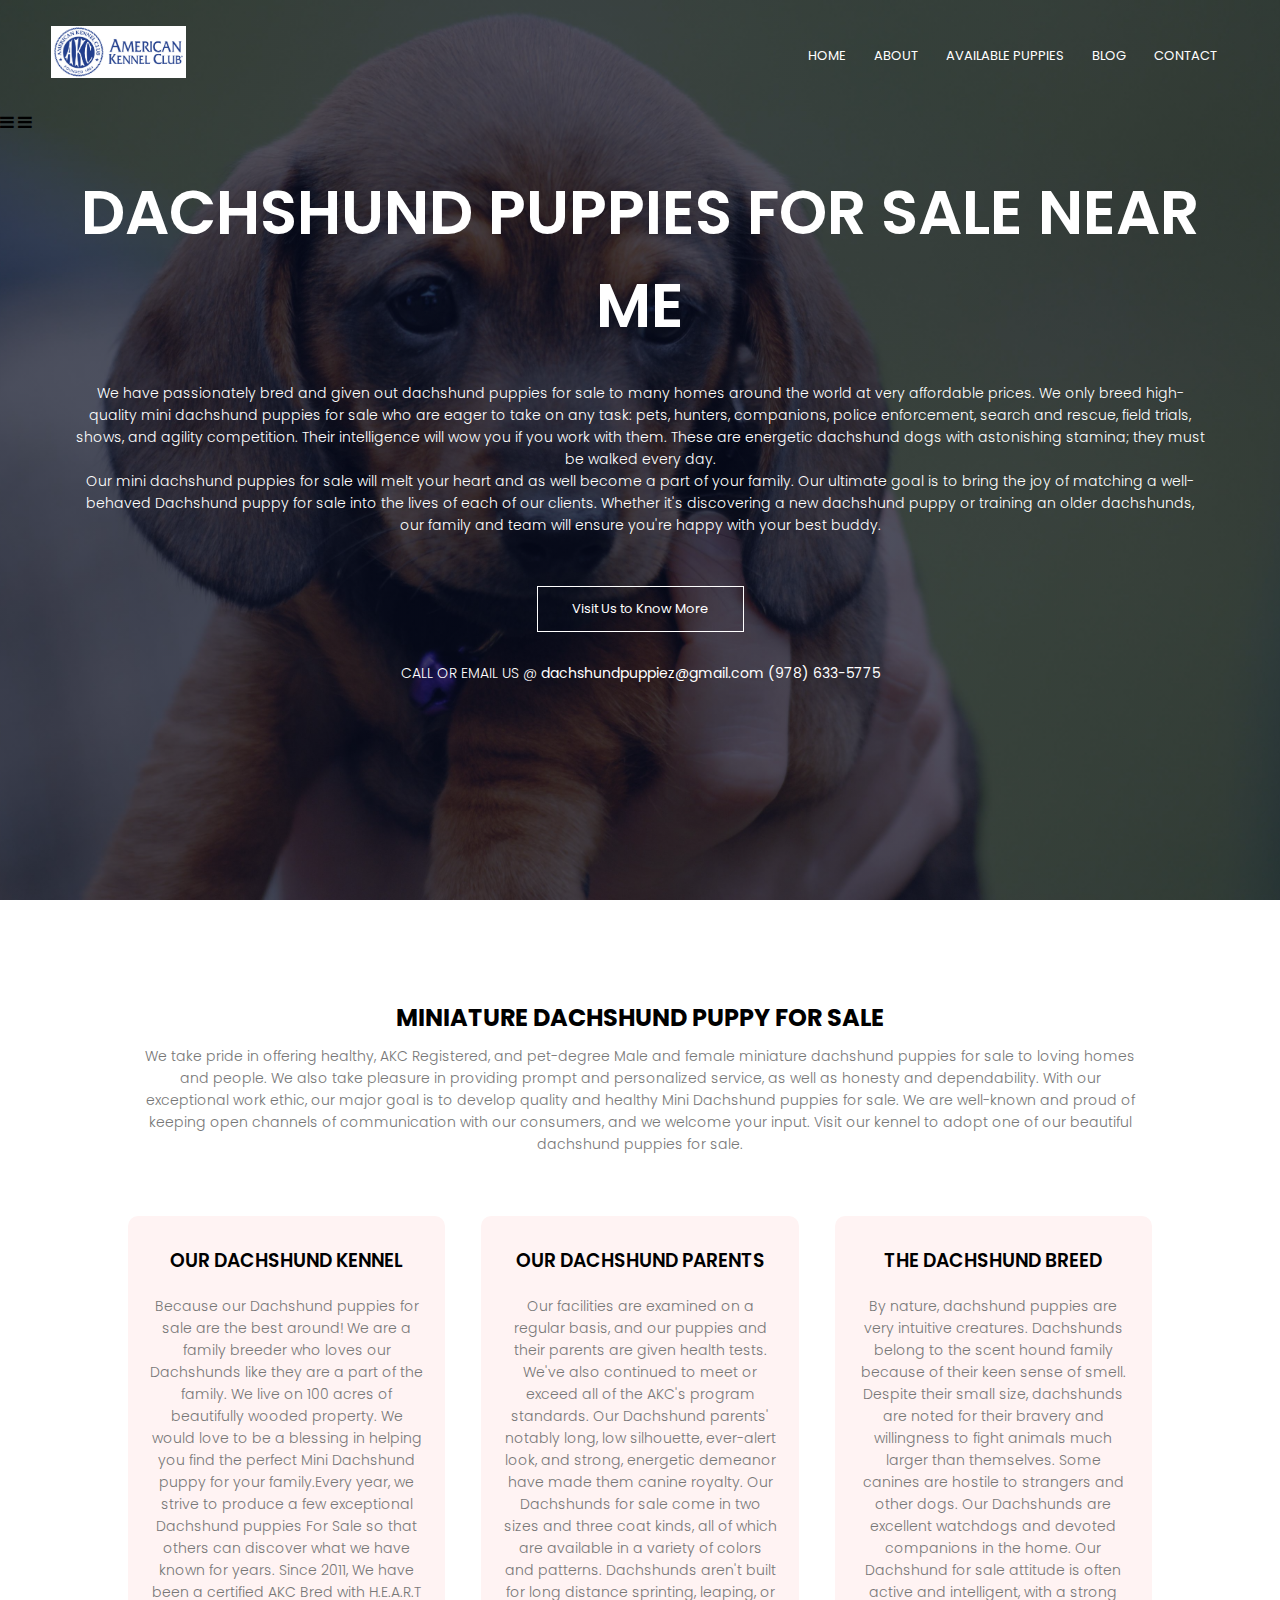
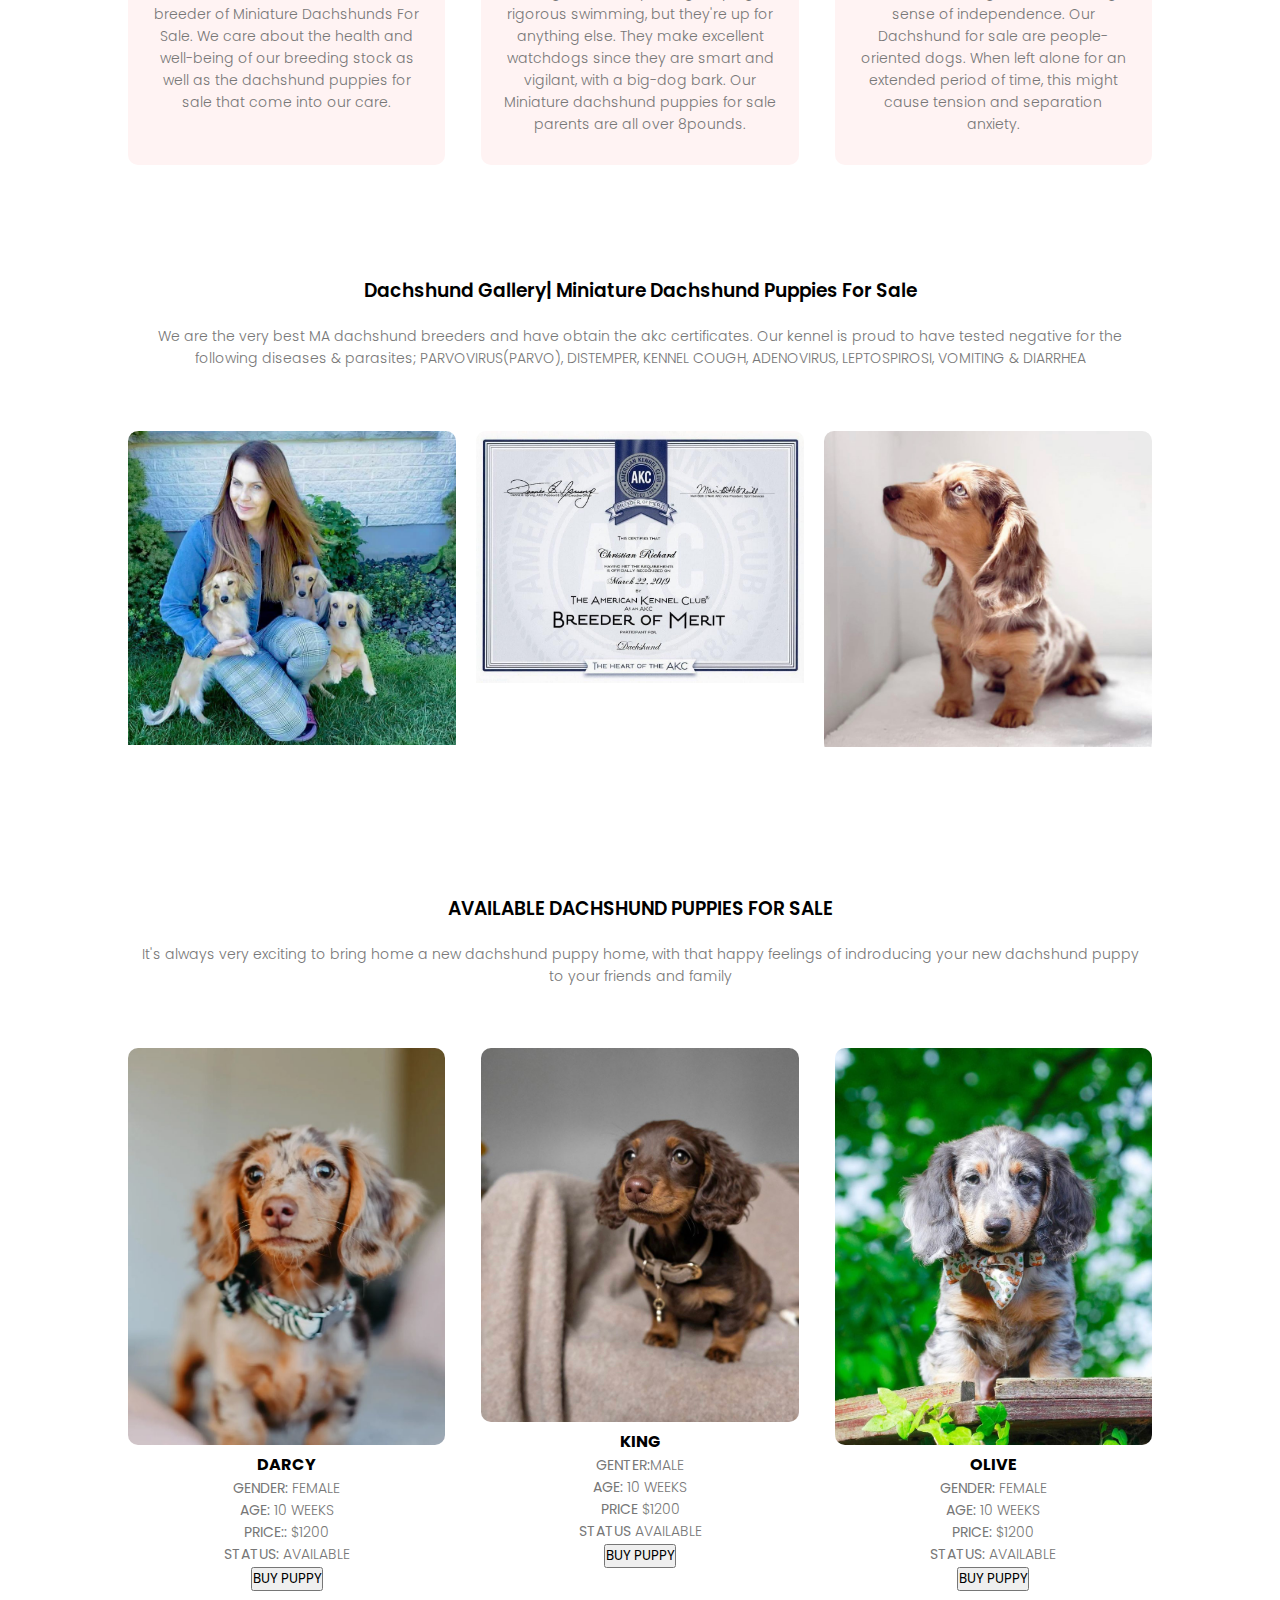
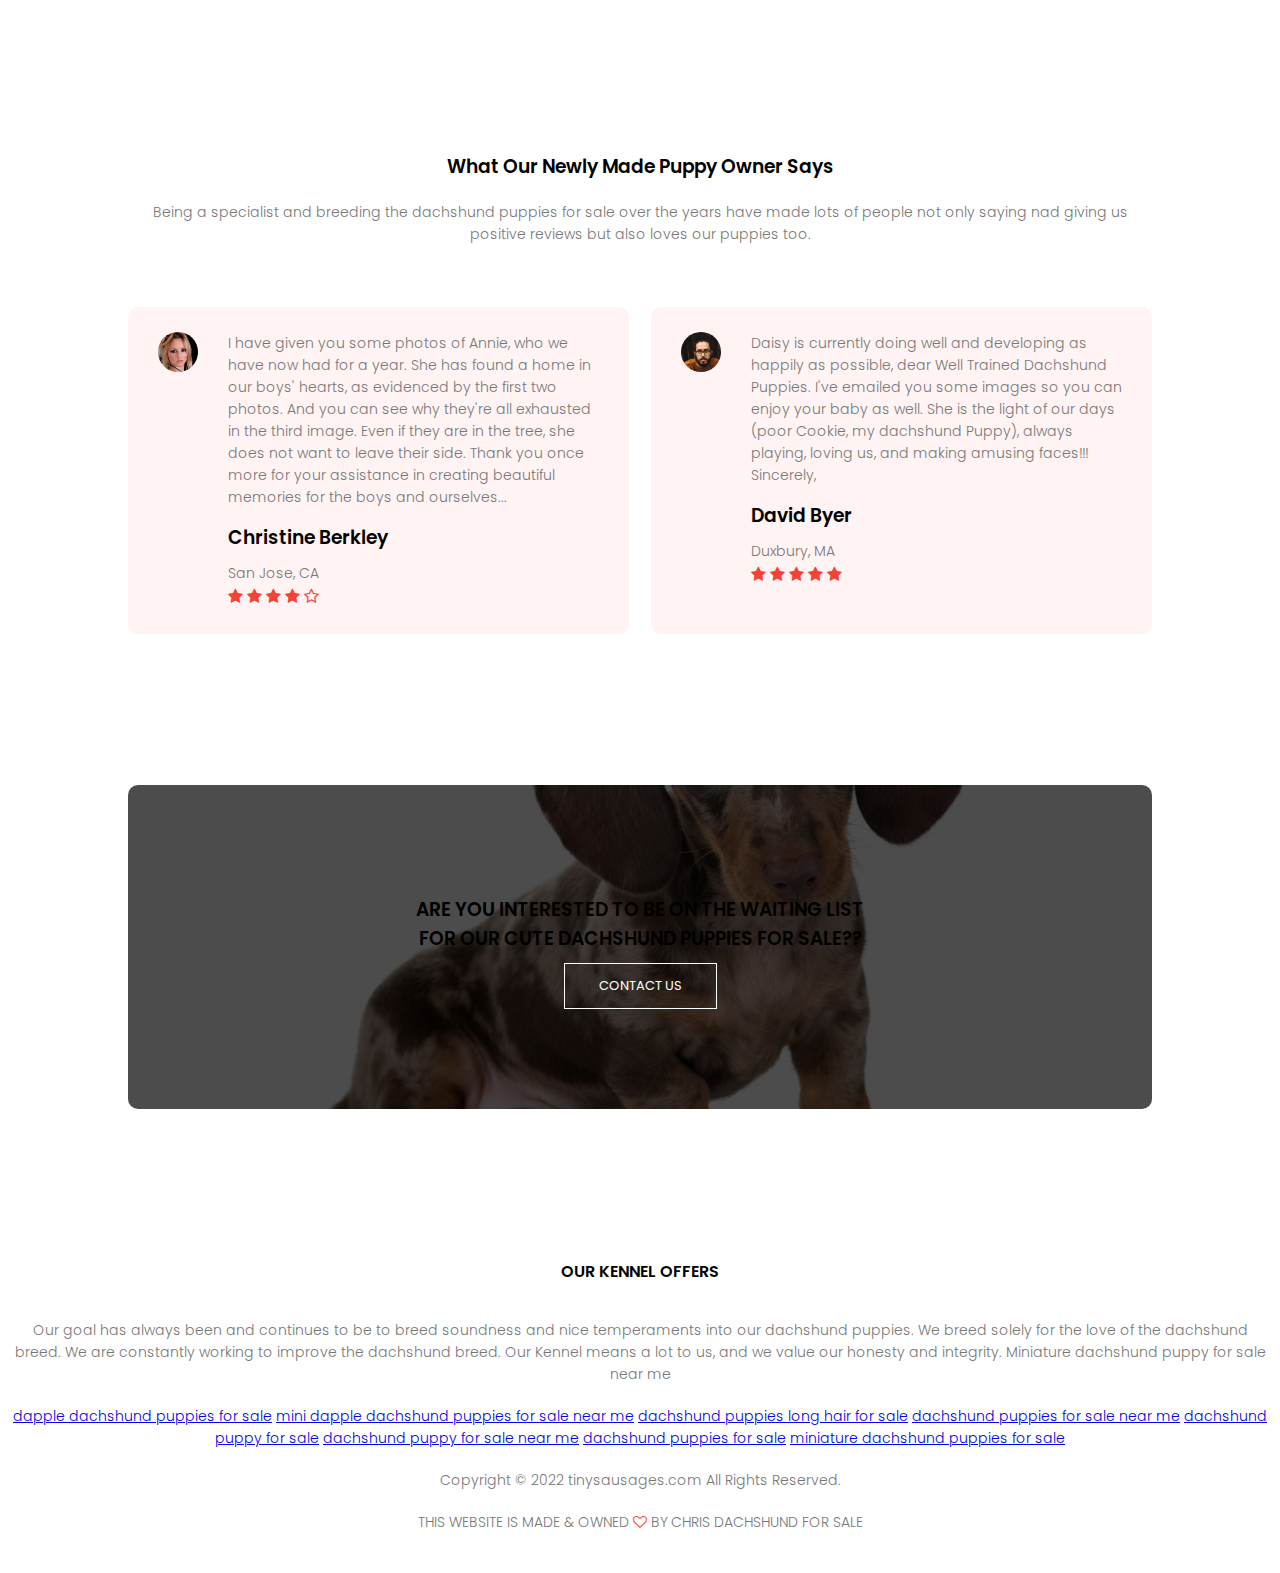
==== commit d4aa5f47: "Update index.html" ====
--- a/index.html
+++ b/index.html
@@ -2,7 +2,8 @@
 <html lang="en">
 <head>
 <meta name="viewport" content="width=device-width, initial-scale=1.0">
-<title>DACHSHUND PUPPIES FOR SALE</title>
+<title>DACHSHUND PUPPIES FOR SALE| MINIATURE DACHSHUND PUPPIES FOR SALE| DACHSHUND PUPPY FOR SALE</title>
+<meta name="ahrefs-site-verification" content="a0da1f12df011cf282475318c898467888b9b3f6822703db780bdb77105e07b7">
     <link href="https://dachshundpuppieskennel.com/" rel="canonical"/>
     <link rel="shortcut icon" type="img/png" href="images/favicon.png.jpg">
 <link rel="stylesheet" href="style.css">
@@ -10,7 +11,7 @@
 <link rel="stylesheet" href="https://stackpath.bootstrapcdn.com/font-awesome/4.7.0/css/font-awesome.min.css">
     <meta name="google-site-verification" content="WdiNfBgABNcKBHQkV-UHPcGcYTinIJ2_VOP3WXBekKk" />
     <meta name="description" content="Our Dachshund Puppies for Sale are great and loyal friends. We have loving miniature dachshund puppies for sale who become best friend."/>
-    <meta name="keywords" content="dachshund puppies for sale, dachshundpuppies for sale near me, mini dachshund puppies for sale, mini dachshund puppies, miniature dachshund puppies for sale, miniature dapple dachshund puppies for sale, miniature dachshund puppy for sale near me, dachshund puppies for sale, dachshund puppy for sale near me, dachshund puppy for sale, dachshund puppies long hair for sale, dachshund puppies for sale near me, miniature dachshund puppy for sale, mini dapple dachshund puppies for sale near me, mini dachshund puppy for sale near me, miniature dapple dachshund puppies for sale near me, miniature dachshund puppies for sale near me, dachshund puppies for sale in ohio, dachshund puppies for sale ohio, dachshund puppy for sale in ohio, dachshund puppies in ohio, dachshund puppies ohio, dachshund puppies near me for sale, standard dachshund puppies for sale near me, micro mini dachshund puppies for sale, dachshund puppy for sale ohio, dshort haired dachshund for sale near me, dapple dachshund puppies for sale, dapple dachshund puppy for sale, dapple dachshund puppies, dapple dachshunds for sale, dapple dachshund puppy for sale near me, mini long haired dachshund puppies for sale, long haired dachshund puppies for sale, long haired miniature dachshund puppies for sale, miniature longhaired dachshund puppies for sale, miniature long haired dachshund puppies for sale, mini dachshund puppies for sale near me, blue miniature dachshund puppies for sale near me, dapple dachshund puppies for sale near me, miniature dachshund puppies for sale alabama, long haired miniature dachshund puppies sale, dachshund puppies for sale in south carolina, dachshund puppies for sale in california, dachshund puppies for sale in ca, california dachshund puppies for sale, dachshund puppies for sale california, dachshund puppies for sale pennsylvania, dachshund puppy for sale pa, dachshund puppy for sale nc, dachshund puppy for sale california, dachshund puppies ohio for sale, dachshund puppy for sale florida, dachshund puppies nc for sale, dachshund puppies for sale in sc, dachshund puppy for sale texas, dachshund puppies texas, dachshund puppies for sale in texas, mini dachshund puppies for sale texas, miniature dachshund puppies for sale in dallas texas, dachshund puppies for sale, dachshund puppies for sale near me, miniature dachshund puppies for sale, mini dachshund puppies for sale, miniature dapple dachshund puppies for sale, miniature dachshund puppies for sale near me, miniature dapple dachshund puppies for sale near me, long haired dachshund puppies for sale, dapple dachshund puppies for sale, dachshund puppy for sale, blue dachshund puppy for sale, long haired miniature dachshund puppy for sale, dachshund puppy for sale, blue dachshund puppy for sale, long haired miniature dachshund puppy for sale, dachshund puppies for sale in pa, dapple dachshund puppies for sale near me, mini dachshund puppies for sale near me, dachshund puppies for sale ohio, micro mini dachshund puppies for sale, wire haired dachshund puppies for sale, mini dachshund puppies for sale in tn, dachshund puppies for sale in texas, dachshund puppies for sale in iowa, dachshund puppies for sale in ohio, long haired dachshund puppies for sale near me, dachshund puppies for sale california, miniature long haired dapple dachshund puppies for sale, mini dachshund puppies for sale in missouri, dachshund puppies for sale in houston, mini dachshund puppies for sale in indiana, dachshund puppies for sale in ky, mini dachshund puppies for sale mn, mini dachshund puppies for sale az, miniature dachshund puppies for sale mn, mini dachshund puppies for sale in michigan, dachshund puppies for sale san antonio, miniature dachshund puppies for sale in arkansas, mini dachshund puppies for sale in georgia, dapple dachshund puppies for sale in ga, miniature dachshund puppies for sale in houston texas, dachshund puppies for sale in michigan, dachshund puppies for sale in mn, dachshund puppies for sale mn, dachshund puppies for sale in san antonio texas."/>
+    <meta name="keywords" content="dachshund puppies, dachshund puppies for sale, miniature dachshund puppies, dachshund puppies breeders, dachshund puppies for sale in usa, dachshund puppies for sale in texas, dachshund puppies for sale in california, dachshund puppies for sale near me, dachshund puppies for sale in australia, dachshund puppies for adoption, dachshund puppies for sale in alabama, dachshund puppies alabama, dachshund puppies arizona, dachshund puppies alberta, dachshund puppies adoption, dachshund puppies austin, dachshund puppies arkansas, dachshund puppies akc, dachshund puppies austin texas, dachshund puppies bc, dachshund puppies barking, dachshund puppies brisbane, dachshund puppies bay area, dachshund puppies black, dachshund puppies breeders near me, dachshund puppies brown, dachshund puppies colorado, dachshund puppies craigslist, dachshund puppies ct, dachshund puppies california, dachshund puppies cost, dachshund puppies chicago, dachshund puppies calgary, dachshund puppies cheap, dachshund puppies dapple, dachshund puppies dallas, dachshund puppies denver, dachshund puppies dfw, dachshund puppies doncaster, dachshund puppies dorset, dachshund puppies devon, dachshund puppies dubai, dachshund puppies east texas, dachshund puppies edmonton, dachshund puppies essex, dachshund puppies edinburgh, dachshund puppies eau claire wi, dachshund puppies el paso, dachshund puppies everett wa, dachshund puppies erie pa, dachshund puppies georgia, dachshund puppies gumtree, dachshund puppies glasgow, dachshund puppies gadsden al, dachshund puppies grand junction co, dachshund puppies grants pass oregon, dachshund puppies greenfield, dachshund puppies golden, dachshund puppies hashtags, dachshund puppies houston, dachshund puppies home, dachshund puppies how much, dachshund puppies hoobly, dachshund puppies hawaii, dachshund puppies hillcrest, dachshund puppies hampshire, dachshund puppies iowa, dachshund puppies illinois, dachshund puppies in michigan, dachshund puppies indiana, dachshund puppies ireland, dachshund puppies images, dachshund puppies idaho, dachshund puppies in texas, dachshund puppies jacksonville fl, dachshund puppies jacksonville, dachshund puppies just born, dachshund puppies jax fl, dachshund puppies johnstown colorado, dachshund puppies jackson tn, dachshund puppies jersey channel islands, dachshund puppies joplin mo, dachshund puppies ky, dachshund puppies kansas, dachshund puppies knoxville tn, dachshund puppies kansas city, dachshund puppies kijiji, dachshund puppies kent, dachshund puppies ksl, dachshund puppies kalamazoo mi, dachshund puppies long hair, dachshund puppies louisiana, dachshund puppies las vegas, dachshund puppies los angeles, dachshund puppies lancaster, dachshund puppies london, dachshund puppies liverpool, dachshund puppies lifespan, dachshund puppies michigan, dachshund puppies maine, dachshund puppies melbourne, dachshund puppies mn, dachshund puppies missouri, dachshund puppies maryland, dachshund puppies mini, dachshund puppies miniature, dachshund puppies near me, dachshund puppies nc, dachshund puppies nz, dachshund puppies names, dachshund puppies northern california, dachshund puppies near me for sale, dachshund puppies nebraska, dachshund puppies new mexico, dachshund puppies ohio, dachshund puppies oregon, dachshund puppies omaha, dachshund puppies oklahoma, dachshund puppies ontario, dachshund puppies orlando, dachshund puppies ohio rescue, dachshund puppies orlando florida, dachshund puppies price, dachshund puppies pa, dachshund puppies price in india, dachshund puppies pictures, dachshund puppies perth, dachshund puppies phoenix, dachshund puppies playing, dachshund puppies photos, dachshund puppies qld, dachshund puppies quotes, dachshund puppies quebec, dachshund puppies qualities, dachshund for sale qld, dachshund for sale quezon city, dachshund dog qualities, dachshund puppies for sale qld gumtree, dachshund puppies rescue, dachshund puppies rescue uk, dachshund puppies raleigh nc, dachshund puppies rochester ny, dachshund puppies roseville ca, dachshund puppies reno, dachshund puppies richmond va, dachshund puppies running, dachshund puppies san diego, dachshund puppies scotland, dachshund puppies sc, dachshund puppies san antonio, dachshund puppies sacramento, dachshund puppies salem oregon, dachshund puppies spokane, dachshund puppies southern california, dachshund puppies texas, dachshund puppies tn, dachshund puppies tucson, dachshund puppies texas rescue, dachshund puppies to adopt, dachshund puppies tampa, dachshund puppies training, dachshund puppies texas craigslist, dachshund puppies under $500, dachshund puppies utah, dachshund puppies under $1 000, dachshund puppies uk, dachshund puppies under $500 texas, dachshund puppies under $300 jacksonville florida, dachshund puppies usa, dachshund puppies under 1000, dachshund puppies va, dachshund puppies victoria, dachshund puppies virginia, dachshund puppies vancouver, dachshund puppies videos, dachshund puppies vancouver island, dachshund puppies vermont, dachshund puppies virginia beach, dachshund puppies wi, dachshund puppies washington, dachshund puppies wv, dachshund puppies wyoming, dachshund puppies week by week, dachshund puppies what to know, dachshund puppies white, dachshund puppies wirehaired, dachshund x puppies, dachshund x puppies brisbane, dachshund puppies cross, dachshund x puppies for sale qld, dachshund x puppies for sale australia, dachshund x puppies for sale nsw, dachshund puppies youtube, dachshund puppies yorkshire, dachshund puppies york, dachshund puppies yeovil, dachshund puppies york pa, dachshund puppies yuma az, dachshund puppies youngstown ohio, dachshund puppies yakima wa, dachshund puppies az, dachshund puppies az craigslist, dachshund puppy zoomies, dachshund puppies new zealand, dachshund puppies in zanesville ohio, dachshund puppies for sale in zanesville ohio, zion dachshund puppies, miniature dachshund puppies new zealand, dachshund puppies for sale rehoming & adoption, dachshund puppies for sale melbourne, dachshund puppies for sale australia, dachshund puppies for sale alabama, dachshund puppies for sale adelaide, dachshund puppies for sale atlanta, dachshund puppies for sale az, dachshund puppies for sale alaska, dachshund puppies for sale auckland, dachshund puppies for sale austin, dachshund puppies for sale brisbane, dachshund puppies for sale bc, dachshund puppies for sale bristol, dachshund puppies for sale barrie, dachshund puppies for sale boston, dachshund puppies for sale buffalo ny, dachshund puppies for sale bay area, dachshund puppies for sale by owner, dachshund puppies for sale california, dachshund puppies for sale craigslist, dachshund puppies for sale cornwall, dachshund puppies for sale cheap, dachshund puppies for sale canada, dachshund puppies for sale cape town, dachshund puppies for sale charlotte nc, dachshund puppies for sale calgary, dachshund puppies for sale dallas, dachshund puppies for sale durban, dachshund puppies for sale denver, dachshund puppies for sale devon, dachshund puppies for sale doncaster, dachshund puppies for sale darwin, dachshund puppies for sale durham, dachshund puppies for sale derby, dachshund puppies for sale essex, dachshund puppies for sale edmonton, dachshund puppies for sale el paso, dachshund puppies for sale edinburgh, dachshund puppies for sale east sussex, dachshund puppies for sale east london, dachshund puppies for sale eastern cape, dachshund puppies for sale europe, dachshund puppies for sale florida, dachshund puppies for sale fresno, dachshund puppies for sale fife, dachshund puppies for sale facebook, dachshund puppies for sale for cheap, dachshund puppies for sale fort worth craigslist, dachshund puppies for sale fl, dachshund puppies for sale fresno ca, dachshund puppies for sale gumtree, dachshund puppies for sale glasgow, dachshund puppies for sale gold coast, dachshund puppies for sale georgia, dachshund puppies for sale geelong, dachshund puppies for sale gauteng, dachshund puppies for sale gumtree victoria, dachshund puppies for sale gainesville fl, dachshund puppies for sale houston, dachshund puppies for sale hull, dachshund puppies for sale hampshire, dachshund puppies for sale hobart, dachshund puppies for sale halifax, dachshund puppies for sale huddersfield, dachshund puppies for sale hereford, dachshund puppies for sale hawaii, dachshund puppies for sale in pa, dachshund puppies for sale in wisconsin, dachshund puppies for sale indiana, dachshund puppies for sale jackson ms, dachshund puppies for sale jackson tn, dachshund puppies for sale joplin mo, dachshund puppies for sale johannesburg, dachshund puppies for sale jacksonville fl, dachshund puppies for sale jacksonville nc, dachshund puppies for sale jonesboro arkansas, dachshund puppies for sale junkmail, dachshund puppies for sale kansas, dachshund puppies for sale kent, dachshund puppies for sale ky, dachshund puppies for sale kentucky, dachshund puppies for sale kingston, dachshund puppies for sale katy tx, dachshund puppies for sale kansas city, dachshund puppies for sale kennel club, dachshund puppies for sale london, dachshund puppies for sale los angeles, dachshund puppies for sale liverpool, dachshund puppies for sale louisiana, dachshund puppies for sale louisville ky, dachshund puppies for sale las vegas, dachshund puppies for sale london ontario, dachshund puppies for sale long island, dachshund puppies for sale mn, dachshund puppies for sale michigan, dachshund puppies for sale miami, dachshund puppies for sale montana, dachshund puppies for sale missouri, dachshund puppies for sale maryland, dachshund puppies for sale mississippi, dachshund puppies for sale nc, dachshund puppies for sale nsw, dachshund puppies for sale ny, dachshund puppies for sale nj, dachshund puppies for sale nyc, dachshund puppies for sale nz, dachshund puppies for sale newcastle, dachshund puppies for sale ontario, dachshund puppies for sale ohio, dachshund puppies for sale oklahoma, dachshund puppies for sale orlando, dachshund puppies for sale orange county, dachshund puppies for sale oregon, dachshund puppies for sale ottawa, dachshund puppies for sale okc, dachshund puppies for sale perth, dachshund puppies for sale pretoria, dachshund puppies for sale pa, dachshund puppies for sale port elizabeth, dachshund puppies for sale pittsburgh, dachshund puppies for sale plymouth, dachshund puppies for sale philippines, dachshund puppies for sale philadelphia, dachshund puppies for sale qld, dachshund puppies for sale quebec, dachshund puppies for sale quezon city, dachshund puppies for sale queens ny, dachshund puppies for sale qld trading post, dachshund dogs for sale qld, dachshund puppies for sale rescue, dachshund puppies for sale reno, dachshund puppies for sale riverside, dachshund puppies for sale rockhampton, dachshund puppies for sale regina, dachshund puppies for sale richmond, dachshund puppies for sale rotherham, dachshund puppies for sale richmond va, dachshund puppies for sale sc, dachshund puppies for sale sydney, dachshund puppies for sale scotland, dachshund puppies for sale seattle, dachshund puppies for sale sacramento, dachshund puppies for sale san antonio, dachshund puppies for sale sunshine coast, dachshund puppies for sale san jose, dachshund puppies for sale texas, dachshund puppies for sale toronto, dachshund puppies for sale tn, dachshund puppies for sale tasmania, dachshund puppies for sale tampa, dachshund puppies for sale tucson, dachshund puppies for sale toowoomba, dachshund puppies for sale tulsa, dachshund puppies for sale usa, dachshund puppies for sale uk, dachshund puppies for sale under $300, dachshund puppies for sale under $500, dachshund puppies for sale under $300 in ga, dachshund puppies for sale under $300 in ohio, dachshund puppies for sale upstate ny, dachshund puppies for sale utah, dachshund puppies for sale victoria, dachshund puppies for sale virginia, dachshund puppies for sale vermont, dachshund puppies for sale vancouver island, dachshund puppies for sale va, dachshund puppies for sale valdosta ga, dachshund puppies for sale vancouver, dachshund puppies for sale victoria tx, dachshund puppies for sale washington, dachshund puppies for sale wa, dachshund puppies for sale wales, dachshund puppies for sale wollongong, dachshund puppies for sale wi, dachshund puppies for sale western cape, dachshund puppies for sale wirral, dachshund puppies for sale wagga, dachshund x puppies for sale, dachshund puppies for sale york, dachshund puppies for sale youngstown ohio, dachshund puppies for sale yeovil, dachshund puppies for sale yorkshire, dachshund puppies for sale york pa, dachshund puppies for sale new zealand, za dachshund puppies for sale, mini dachshund puppy cost, miniature dachshund puppies for sale, miniature dachshund puppies for sale near me, miniature dachshund puppies for adoption, miniature dachshund puppies for sale qld, miniature dachshund puppies for sale nsw, miniature dachshund puppies for sale in georgia, miniature dachshund puppies rescue, miniature dachshund puppies for sale ontario, miniature dachshund puppies alabama, miniature dachshund puppies adoption, miniature dachshund puppies alberta, miniature dachshund puppies adelaide, miniature dachshund puppies available, miniature dachshund puppies akc, miniature dachshund puppies australia, mini dachshund puppies az, miniature dachshund puppies breeders, miniature dachshund puppies birmingham, miniature dachshund puppies berkshire, miniature dachshund puppies brisbane, miniature dachshund puppies breeders near me, miniature dachshund puppies back legs, miniature dachshund puppies bristol, miniature dachshund puppies being born, miniature dachshund puppies cost, miniature dachshund puppies colorado, miniature dachshund puppies craigslist, miniature dachshund puppies college station texas, miniature dachshund puppies champdogs, miniature dachshund puppies characteristics, miniature dachshund puppies cambridgeshire, miniature dachshund puppies california, miniature dachshund puppies devon, miniature dachshund puppies dapple, miniature dachshund puppies durban co za, mini dachshund puppies dapple, miniature dachshund for sale devon, miniature dachshund for sale doncaster, miniature dachshund for sale dublin, miniature dachshund for sale derby, miniature dachshund puppies essex, miniature dachshund puppies edinburgh, miniature dachshund puppies eyes open, miniature dachshund puppy exercise, mini dachshund puppies el paso tx, miniature dachshund puppy essentials, mini dachshund puppies east texas, mini dachshund puppies edmonton, miniature dachshund puppies for sale australia, miniature dachshund puppies georgia, miniature dachshund puppies gumtree, miniature dachshund puppies glasgow, miniature dachshund puppies gloucestershire, miniature dachshund puppies germany, miniature dachshund puppies greensboro nc, miniature dachshund puppies gold coast, miniature dachshund puppies grand junction co, miniature dachshund puppies houston, miniature dachshund puppies hampshire, miniature dachshund puppies health problems, miniature dachshund puppies hawaii, miniature dachshund puppies hertfordshire, miniature dachshund puppies hull, miniature dachshund puppy harness, miniature dachshund puppy harness uk, miniature dachshund puppies iowa, miniature dachshund puppies in ohio, miniature dachshund puppies in indiana, miniature dachshund puppies in michigan, miniature dachshund puppies in florida, miniature dachshund puppies in scotland, miniature dachshund puppies in missouri, miniature dachshund puppies in texas, miniature dachshund puppies jacksonville fl, miniature dachshund puppy jumper, mini dachshund puppies jacksonville florida, mini dachshund puppy jumper, mini dachshund puppy jumping, mini dachshund for sale joplin mo, miniature dachshund puppies for sale johannesburg, miniature dachshund puppies kansas, miniature dachshund puppies kennel club, miniature dachshund puppies kc registered, miniature dachshund puppies kidderminster, miniature dachshund puppies kentucky, miniature dachshund puppies kent, miniature dachshund puppies knoxville tn, miniature dachshund puppies kansas city, miniature dachshund puppies long haired, miniature dachshund puppies london, miniature dachshund puppies lubbock tx, miniature dachshund puppies lifespan, miniature dachshund puppies liverpool, miniature dachshund puppies las vegas, miniature dachshund puppies los angeles, miniature dachshund puppies leicestershire, miniature dachshund puppies michigan, miniature dachshund puppies missouri, miniature dachshund puppies mn, miniature dachshund puppies minnesota, miniature dachshund puppies melbourne, miniature dachshund puppies manchester, mini dachshund puppies michigan, mini dachshund puppies maine, miniature dachshund puppies near me, miniature dachshund puppies nsw, miniature dachshund puppies nc, miniature dachshund puppies nz, miniature dachshund puppies near me for sale, miniature dachshund puppies north wales, miniature dachshund puppies nebraska, miniature dachshund puppies nz for sale, miniature dachshund puppies ohio, miniature dachshund puppies ontario, miniature dachshund puppies oklahoma, miniature dachshund puppies oregon, miniature dachshund puppies orlando, miniature dachshund puppies oahu, miniature dachshund puppies oxfordshire, miniature dachshund puppies ottawa, miniature dachshund puppies perth, miniature dachshund puppies price, miniature dachshund puppies pictures, miniature dachshund puppies portland oregon, mini dachshund puppies pennsylvania, mini dachshund puppies pictures, miniature dachshund puppy potty training, mini dachshund puppy price philippines, miniature dachshund puppies qld, mini dachshund puppies qld, mini dachshund puppies queensland, miniature dachshund puppies for sale qld gumtree, mini dachshund puppies for sale quebec, miniature dachshund puppies for sale in quad cities, miniature dapple dachshund puppies for sale qld, miniature long haired dachshund puppies for sale qld, miniature dachshund puppies rescue near me, miniature dachshund puppies rolla mo, miniature dachshund puppies rescue near birkenhead, miniature dachshund puppies rescue uk, miniature dachshund puppies rehoming, miniature dachshund puppies richmond va, miniature dachshund puppies raleigh nc, miniature dachshund puppies scotland, miniature dachshund puppies size, miniature dachshund puppies sale, miniature dachshund puppies south carolina, miniature dachshund puppies southern california, miniature dachshund puppies san diego, miniature dachshund puppies sydney, miniature dachshund puppies san antonio, miniature dachshund puppies texas, miniature dachshund puppies temperament, miniature dachshund puppies tasmania, miniature dachshund puppies townsville, miniature dachshund puppies to adopt, miniature dachshund puppies tennessee, miniature dachshund puppies tallahassee fl, miniature dachshund puppies tulsa ok, miniature dachshund puppies uk, miniature dachshund puppies under $500, miniature dachshund puppies utah, mini dachshund puppies utah, mini dachshund puppies under $500, mini dachshund puppies upstate ny, miniature dachshund for sale usa, miniature dachshund for sale utah, miniature dachshund puppies victoria, miniature dachshund puppies video, miniature dachshund puppies virginia, miniature dachshund puppies vancouver, miniature dachshund puppies vic, miniature dachshund puppies visalia, miniature dachshund puppy vaccination schedule, mini dachshund puppies vermont, miniature dachshund puppies wisconsin, miniature dachshund puppies west virginia, miniature dachshund puppies west sussex, miniature dachshund puppies washington, miniature dachshund puppies wikipedia, miniature dachshund puppies western australia, miniature dachshund puppies wirehaired, miniature dachshund puppies western cape, miniature dachshund for sale, mini dachshund for sale, miniature dachshund puppies york, mini dachshund puppies york pa, mini dachshund for sale york pa, miniature dachshund puppies new york, mini dachshund puppies new york, miniature dachshund puppies az, miniature dachshund for sale new zealand, miniature dachshund puppies for sale az, miniature dachshund breed history, how much does a miniature dachshund puppy eat, dachshund puppies breeders uk, dachshund puppies breeders florida, dachshund puppies breeders melbourne, dachshund puppies breeders illinois, dachshund puppies breeders ny, dachshund puppies breeders ontario, dachshund puppies breeders nc, dachshund puppies breeders sydney, dachshund puppy breeders in arizona, dachshund puppy breeders in alabama, dachshund puppies about the breed, how much should a dachshund puppy cost, how much does it cost to breed a puppy, what is the average cost of a dachshund puppy, dachshund dog breeders bc, dachshund dog breed black, dachshund puppies for sale by breeder, how fast do dachshund puppies grow, how much does a dachshund puppy cost uk, dachshund puppy breeder california, dachshund dog breed characteristics, dachshund dog breeds cushing's disease, chocolate dachshund puppies breeders, cost of dachshund puppy, dapple dachshund puppies breeders, dachshund puppies dog breeders, dachshund puppies for sale florida dachshund breeders miami fl, how much should i pay for a dachshund puppy, dachshund dog breeders florida, dachshund puppies from breeders, dachshund dog breed for, dachshund breeders puppies for sale, mini dachshund puppies for sale breeders, miniature dachshund puppies for sale breeders, long haired dachshund puppies breeders, dachshund puppy breeders in wisconsin, dachshund puppies breed info, dachshund puppy breeders in lancaster pa, dachshund dog breeders in maine, dachshund dog breeders in northern ireland, dachshund dog breeders uk, miniature dachshund puppies breeders uk, cost of dachshund puppies uk, dachshund dog breed list, dachshund puppies michigan breeder, dachshund dog breed malta, dachshund puppy breed, dachshund dog breeders in malaysia, dachshund puppies breeders nyc, dachshund puppy breeders nsw, dachshunds for sale breeders nc, mini dachshund puppies breeders near me, dachshund puppy breeders ohio, dachshund dog breeders ontario, breeders of dachshund puppies, dachshund puppies breeders perth, dachshund dog breeders pa, dachshund dog breed price in india, dachshund dog breed price, dachshund puppy breeders qld, how soon can puppies be born, dachshund puppy breeders scotland, dachshund dog breed shed, dachshund dog breed standard, dachshund puppy breeders texas, dachshund dog breeders toowoomba, best training tips for dachshund puppies, dachshund puppy breeders victoria, miniature dachshund puppies for sale in usa, dachshund puppies for sale america, dachshund price in usa, how much are dachshund puppies for sale, puppies for sale in usa, piebald miniature dachshund puppies for sale in usa, dachshund puppies for sale in the united states, dachshund puppies for sale under 500, dachshund puppies for sale in texas craigslist, dachshund puppies for adoption in texas, dachshund dogs for sale in texas, doxie puppies for sale in texas, dachshund puppies for sale in houston texas, toy dachshund puppies for sale in texas, standard dachshund puppies for sale in texas, dachshund puppies for sale in mcallen texas, dachshund puppies for sale in amarillo texas, dachshund puppies for sale in austin texas, dachshund puppies for sale in abilene texas, dachshund puppies for sale in amarillo tx, dachshund puppies for sale in san antonio texas, dachshund puppies for sale in san angelo texas, miniature dachshund puppies for sale in abilene texas, miniature dachshund puppies for sale in amarillo texas, dachshund puppies for sale in beaumont texas, dachshund puppies for sale in brownwood texas, dachshund puppies for sale in brownsville tx, dachshund puppies for sale in bryan tx, blue dachshund puppies for sale in texas, miniature dachshund puppies for sale in beaumont tx, dachshund puppies for sale new braunfels tx, dachshund puppies for sale near beaumont tx, dachshund puppies for sale in caldwell texas, dachshund puppies for sale in central texas, dachshund puppies for sale in corpus christi texas, cheap dachshund puppies for sale in texas, dachshund puppies for sale conroe tx, dachshund puppies for sale canton tx, miniature dachshund puppies for sale in corpus christi texas, dachshund puppies for sale in dallas texas, dapple dachshund puppies for sale in texas, miniature dachshund puppies for sale in dallas tx, dachshund puppies for sale dfw tx, dachshund puppies for sale near dallas tx, dachshund puppies for sale near denton tx, doxie puppies for sale dallas tx, dachshund puppies for sale in east texas, mini dachshund puppies for sale in east texas, dachshund puppies for sale in el paso tx, english cream miniature dachshund puppies for sale in texas, miniature dachshund puppies for sale in dfw area, dachshund puppies for sale in fredericksburg tx, dachshund puppies for sale in wichita falls texas, dachshund puppies for sale floresville tx, dachshund puppies for sale in fort worth texas, dachshund puppies for sale near wichita falls tx, dachshunds of texas reviews, dachshund puppies for sale huntsville texas, dachshund puppies for adoption in houston tx, dachshund puppies for sale houston tx, long haired dachshund puppies for sale in texas, wire haired dachshund puppies for sale in texas, miniature long haired dachshund puppies for sale in texas, mini short haired dachshund puppies for sale in texas, texas dachshund puppies for sale, texas dachshund puppies, dachshund puppies for sale in killeen texas, dachshund puppies for sale in kerrville texas, dachshund puppies for sale in lubbock texas, dachshund puppies for sale in lufkin tx, dachshund puppies for sale in longview tx, dachshund puppies for sale in lubbock tx, dachshund puppies for sale lufkin texas, dachshund puppies for sale laredo tx, dachshund puppies for sale in midland tx, miniature dachshund puppies for sale in mcallen texas, miniature dachshund puppies for sale in texas, miniature dachshund puppies for sale in texas craigslist, dachshund puppies for sale mcallen tx, dachshund puppies for sale magnolia tx, miniature dapple dachshund puppies for sale in texas, dachshund puppies for sale in north texas, miniature dachshund puppies for sale in north texas, dachshund puppies for sale near nacogdoches tx, dachshund puppies for sale near austin texas, dachshund puppies for sale near abilene texas, miniature dachshund puppies for sale in odessa texas, dachshund puppies for sale near odessa tx, piebald miniature dachshund puppies for sale in texas, piebald dachshund puppies for sale texas, red miniature dachshund puppies for sale in texas, dachshund puppies for sale near round rock tx, dachshund puppies for sale in south texas, dachshund puppies for sale in southeast texas, dachshund puppies for sale in seguin tx, miniature dachshund puppies for sale in south texas, dachshund puppies for sale in college station tx, dachshund puppies for sale spring tx, dachshund puppies for sale in temple texas, dachshund puppies for sale in tyler texas, dachshund puppies for sale in tyler tx, teacup dachshund puppies for sale in texas, dachshund puppies for sale near texarkana tx, miniature dachshund puppies for sale tyler tx, dachshund puppies for sale in victoria texas, dachshund puppies for sale in weatherford texas, dachshund puppies for sale in waco texas, dachshund puppies for sale in west texas, miniature dachshund puppies for sale in west texas, dachshund puppies for sale fort worth tx, dachshund puppies for adoption in california, dachshund puppies for sale in ca, miniature dachshund puppies for sale in california, dachshund puppies for sale in southern california, dachshund puppies for sale in northern california, dapple dachshund puppies for sale in california, teacup dachshund puppies for sale in california, dachshund puppies for sale in fresno california, dachshund puppies for sale in los angeles california, dachshund puppies for sale near anaheim ca, dachshund puppies for sale bay area ca, dachshund puppies for sale near los angeles ca, dachshunds for sale in california, dachshund puppies for sale in bakersfield ca, dachshund puppies for sale near burbank ca, dachshund puppies for sale near long beach ca, miniature dachshund puppies for sale bakersfield ca, dachshund puppies for sale near san bernardino ca, blue dachshund puppies for sale california, dachshund puppies for sale in central california, dachshund puppies for sale california craigslist, dachshund puppies for sale chico ca, dachshund puppies for sale clovis ca, dachshund puppies for sale corona ca, miniature dachshund puppies for sale california craigslist, dachshund puppies for sale orange county ca, dachshund puppies for sale santa cruz ca, miniature dapple dachshund puppies for sale in california, dachshund puppies for sale near san diego ca, english cream dachshund puppies for sale in southern california, dachshund puppies for sale near fresno ca, dachshund puppies for sale near folsom ca, dachshund puppies for sale near fontana ca, dachshund puppies for sale near san francisco ca, long haired dachshund puppies for sale in california, long haired dapple dachshund puppies for sale in california, long haired mini dachshund puppies for sale in california, miniature wire haired dachshund puppies for sale in california, dachshund puppies for sale in san jose ca, miniature dachshund puppies for sale san jose california, dachshund puppies for sale in lodi ca, dachshund puppies for sale in lancaster ca, dachshund puppies for sale in modesto ca, mini dachshund puppies for sale in modesto ca, dachshund puppies for sale merced ca, dachshund puppies for sale manteca ca, dachshund puppies for sale monterey ca, mini dachshund puppies for sale in ca, micro mini dachshund puppies for sale in california, dachshund puppies for sale northern ca, dachshund puppies for sale near sacramento ca, dachshund puppies for sale near roseville ca, dachshund puppies for sale near bakersfield ca, dachshund puppies for sale near temecula ca, dachshund puppies for sale oroville ca, dachshund puppies for sale oakland ca, dachshund puppies for sale near ontario ca, where can i find dachshund puppies for sale, dachshund puppies for sale in palmdale ca, dachshund puppies for sale palm springs ca, dachshund puppies for sale in redding california, dachshund puppies for sale in redding ca, dachshund puppies for sale in riverside ca, miniature dachshund puppies for sale in riverside ca, dachshund puppies for sale roseville ca, dachshund puppies for sale santa rosa ca, mini dachshund puppies for sale near roseville ca, dachshund puppies for sale in sacramento california, dachshund puppies for sale stockton ca, dachshund puppies for sale near salinas ca, dachshund puppies for sale in turlock ca, dachshund puppies for sale in temecula ca, dachshund puppies for sale tracy ca, dachshund puppies for sale near tulare ca, mini dachshund puppies for sale torrance ca, dachshund puppies for sale visalia ca, dachshund puppies for sale near victorville ca, mini dachshund puppies for sale visalia ca, dachshund puppies for sale near whittier ca, dachshund price philippines 2020, dachshund puppies for sale near me craigslist, dachshund puppies for sale near me under $500, dachshund puppies for sale near me 2022, dachshund puppies for sale near me hoobly, dachshund puppies for sale near memphis tn, dachshund puppies for sale near merced ca, dachshund puppies for sale near me facebook, dachshund puppies for sale near me 2021, blue dachshund puppies for sale near me, blue miniature dachshund puppies for sale near me, dachshund puppies for sale by owner near me, black and tan dachshund puppies for sale near me, dachshund puppies for sale near me cheap, miniature dachshund puppies for sale near me craigslist, miniature dachshund puppies for sale near me cheap, miniature dapple dachshund puppies for sale near me cheap, dachshund cross puppies for sale near me, cream dachshund puppies for sale near me, ckc dachshund puppies for sale near me, dapple dachshund puppies for sale near me, miniature dapple dachshund puppies for sale near me, miniature dapple dachshund puppies for sale near me craigslist, silver dapple dachshund puppies for sale near me, dachshund puppies for sale under $300 dollars near me, dachshund puppies for sale near el paso tx, dachshund puppies for sale near edinburgh, dachshund puppies for sale near evansville indiana, dachshund puppies for sale near erie pa, dachshund puppies for sale near exeter, dachshund puppies for sale near eau claire wi, english cream dachshund puppies for sale near me, english cream miniature dachshund puppies for sale near me, female dachshund puppies for sale near me, miniature dachshund puppies for sale near fort smith ar, golden dachshund puppies for sale near me, dachshund puppies for sale near gilbert az, dachshund puppies for sale near greenville sc, dachshund puppies for sale near glasgow, dachshund puppies for sale near greensboro nc, dachshund puppies for sale near grimsby, dachshund puppies for sale near gulfport ms, dachshund puppies for sale near greenwood in, dachshund hound puppies for sale near me, haired dachshund puppies for sale near me, dachshund puppies for sale near havant, dachshund puppies for sale near houston tx, dachshund puppies for sale near hull, dachshund puppies for sale near hamilton on, dachshund puppies for sale near houston, dachshund puppies for sale near johnson city tn, dachshund puppies for sale near jackson tn, dachshund puppies for sale near joplin mo, dachshund puppies for sale near jacksonville fl, dachshund puppies for sale near st. john's nl, miniature dachshund puppies for sale near jacksonville fl, dachshund puppies for sale near kent, dachshund puppies for sale near kern county ca, dachshund puppies for sale near kingsport tn, dachshund puppies for sale near knoxville tn, dachshund puppies for sale near kingston on, dachshund puppies for sale near kurri kurri nsw, dachshund puppies for sale near kalamazoo mi, dachshund puppies for sale near wichita ks, longhaired dachshund puppies for sale near me, dachshund puppies for sale near lubbock tx, dachshund puppies for sale near louisville ky, dachshund puppies for sale near leeds, dachshund puppies for sale near lynchburg va, dachshund puppies for sale near lincoln, mini dachshund puppies for sale near me, merle dachshund puppies for sale near me, male dachshund puppies for sale near me, dachshund puppies for sale near newcastle upon tyne, dachshund puppies for sale near norwich, dachshund puppies for sale near nashville tn, dachshund puppies for sale near new york ny, dachshund puppies for sale near nottingham, dachshund puppies for sale near nuneaton, dachshund puppies for sale near raleigh nc, dachshund puppies for sale near me oxfordshire, dachshund puppies for sale near orlando fl, dachshund puppies for sale near ocala fl, dachshund puppies for sale near oklahoma city ok, dachshund puppies for sale near oahu hawaii, dachshund puppies for sale near ohio, dachshund puppies for sale near orange nsw, purebred dachshund puppies for sale near me, doxie-pin puppies for sale near me, dachshund puppies for sale near townsville qld, dachshund puppies for sale near ipswich qld, dachshund puppies for sale near cairns qld, dachshund puppies for sale near bundaberg qld, best place to buy dachshund puppies, dachshund puppies for sale near me recycler, red dachshund puppies for sale near me, rescue dachshund puppies for sale near me, dachshund puppies for sale near riverside ca, dachshund puppies for sale near roanoke va, standard dachshund puppies for sale near me, dachshund puppies for sale close to me, teacup dachshund puppies for sale near me, toy dachshund puppies for sale near me, tweenie dachshund puppies for sale near me, dachshund puppies for sale near tampa florida, dachshund puppies for sale near tallahassee fl, dachshund puppies for sale near me uk, dachshund puppies for sale under $300 near me, miniature dachshund puppies for sale uk near me, dachshund puppies for sale near valdosta ga, dachshund puppies for sale near vero beach fl, dachshund puppies for sale near frankston vic, dachshund puppies for sale near ballarat vic, dachshund puppies for sale near danville va, wirehaired dachshund puppies for sale near me, dachshund puppies for sale near wagga wagga nsw, dachshund puppies for sale near wilmington nc, dachshund puppies for sale near wolverhampton, dachshund puppies for sale near wigan, dachshund puppies for sale near wakefield, dachshund puppies for sale near york, dachshund puppies for sale near yeovil, dachshund puppies for sale near yakima wa, dachshund puppies for sale in south australia, dachshund puppies for sale in perth western australia, dachshund puppies for sale western australia, dachshund puppies for sale victoria australia, dachshund puppies for sale melbourne australia, dachshund puppies for sale sydney australia, dachshund puppies for sale nsw australia, dachshund puppies for sale perth australia, how much is a dachshund puppy in australia, how much does a dachshund cost in australia, cost of dachshund puppies australia, mini dachshund puppies for sale near australian capital territory, dachshund cross puppies for sale australia, dapple dachshund puppies for sale australia, how much does a miniature dachshund cost in australia, miniature dachshund puppies for sale in south australia, miniature dachshund puppies for sale aus, mini dachshund puppies for sale aus, dachshund australia breeders, standard dachshund puppies for sale australia, miniature dachshund puppies for sale western australia, dachshund puppies for sale near warrnambool vic, dachshund puppies for adoption nc, dachshund puppies for adoption in massachusetts, dachshund puppies for adoption toronto, dachshund puppies for adoption in missouri, dachshund puppies for adoption in florida, dachshund puppies for adoption in oklahoma, dachshund puppies for adoption arizona, dachshund puppies for sale albuquerque, dachshund puppies for sale arkansas, dachshund puppies for sale aberdeen, dachshund puppies for sale birmingham, dachshund puppies for sale belfast, dachshund puppies for sale bakersfield, dachshund puppies for adoption chicago, dachshund puppies for adoption colorado, dachshund puppies for adoption ct, dachshund puppies for sale chicago, dachshund puppies for sale dublin, dachshund puppies for sale dorset, dachshund puppies for sale exeter, dachshund puppies for sale fort worth, dachshund puppies for sale florida craigslist, dachshund puppies for sale fayetteville ar, dachshund puppies for sale fort lauderdale, and dachshund puppies for sale gloucester, dachshund puppies for sale, dachshundpuppies for sale near me, mini dachshund puppies for sale, mini dachshund puppies, miniature dachshund puppies for sale, miniature dapple dachshund puppies for sale, miniature dachshund puppy for sale near me, dachshund puppies for sale, dachshund puppy for sale near me, dachshund puppy for sale, dachshund puppies long hair for sale, dachshund puppies for sale near me, miniature dachshund puppy for sale, mini dapple dachshund puppies for sale near me, mini dachshund puppy for sale near me, miniature dapple dachshund puppies for sale near me, miniature dachshund puppies for sale near me, dachshund puppies for sale in ohio, dachshund puppies for sale ohio, dachshund puppy for sale in ohio, dachshund puppies in ohio, dachshund puppies ohio, dachshund puppies near me for sale, standard dachshund puppies for sale near me, micro mini dachshund puppies for sale, dachshund puppy for sale ohio, dshort haired dachshund for sale near me, dapple dachshund puppies for sale, dapple dachshund puppy for sale, dapple dachshund puppies, dapple dachshunds for sale, dapple dachshund puppy for sale near me, mini long haired dachshund puppies for sale, long haired dachshund puppies for sale, long haired miniature dachshund puppies for sale, miniature longhaired dachshund puppies for sale, miniature long haired dachshund puppies for sale, mini dachshund puppies for sale near me, blue miniature dachshund puppies for sale near me, dapple dachshund puppies for sale near me, miniature dachshund puppies for sale alabama, long haired miniature dachshund puppies sale, dachshund puppies for sale in south carolina, dachshund puppies for sale in california, dachshund puppies for sale in ca, california dachshund puppies for sale, dachshund puppies for sale california, dachshund puppies for sale pennsylvania, dachshund puppy for sale pa, dachshund puppy for sale nc, dachshund puppy for sale california, dachshund puppies ohio for sale, dachshund puppy for sale florida, dachshund puppies nc for sale, dachshund puppies for sale in sc, dachshund puppy for sale texas, dachshund puppies texas, dachshund puppies for sale in texas, mini dachshund puppies for sale texas, miniature dachshund puppies for sale in dallas texas, dachshund puppies for sale, dachshund puppies for sale near me, miniature dachshund puppies for sale, mini dachshund puppies for sale, miniature dapple dachshund puppies for sale, miniature dachshund puppies for sale near me, miniature dapple dachshund puppies for sale near me, long haired dachshund puppies for sale, dapple dachshund puppies for sale, dachshund puppy for sale, blue dachshund puppy for sale, long haired miniature dachshund puppy for sale, dachshund puppy for sale, blue dachshund puppy for sale, long haired miniature dachshund puppy for sale, dachshund puppies for sale in pa, dapple dachshund puppies for sale near me, mini dachshund puppies for sale near me, dachshund puppies for sale ohio, micro mini dachshund puppies for sale, wire haired dachshund puppies for sale, mini dachshund puppies for sale in tn, dachshund puppies for sale in texas, dachshund puppies for sale in iowa, dachshund puppies for sale in ohio, long haired dachshund puppies for sale near me, dachshund puppies for sale california, miniature long haired dapple dachshund puppies for sale, mini dachshund puppies for sale in missouri, dachshund puppies for sale in houston, mini dachshund puppies for sale in indiana, dachshund puppies for sale in ky, mini dachshund puppies for sale mn, mini dachshund puppies for sale az, miniature dachshund puppies for sale mn, mini dachshund puppies for sale in michigan, dachshund puppies for sale san antonio, miniature dachshund puppies for sale in arkansas, mini dachshund puppies for sale in georgia, dapple dachshund puppies for sale in ga, miniature dachshund puppies for sale in houston texas, dachshund puppies for sale in michigan, dachshund puppies for sale in mn, dachshund puppies for sale mn, dachshund puppies for sale in san antonio texas."/>
     <meta name="author" content="Dachshund Puppies Kennel">
 </head>
 <body>
@@ -192,26 +193,14 @@
         <h4>OUR KENNEL OFFERS</h4>
         <p>Our goal has always been and continues to be to breed soundness and nice temperaments into our dachshund puppies. We breed solely for the love of the dachshund breed. We are constantly working to improve the dachshund breed. Our Kennel means a lot to us, and we value our honesty and integrity. Miniature dachshund puppy for sale near me</p>
         <div class="icons">
-            <a href="https://dachshundpuppieskennel.com/"rel="dofollow">mini dachshund puppies for sale</a>
-            <a href="https://dachshundpuppieskennel.com/"rel="dofollow">dachshund puppy for sale sc</a>
-            <a href="https://puppyfinder.com/dachshund-puppies-for-sale-in-springfield-massachusetts"rel="nofollow">miniature dachshund puppies for sale alabama</a>
-            <a href="https://dachshundpuppieskennel.com/"rel="dofollow">blue miniature dachshund puppies for sale near me</a>
-            <a href="https://dachshundpuppieskennel.com/"rel="dofollow">mini dachshund puppies for sale near me</a>
-            <a href="https://dachshundpuppieskennel.com/"rel="dofollow">long haired dachshund puppies for sale</a>
-            <a href="https://www.puppyspot.com/puppies-for-sale/breed/dachshund"rel="nofollow">dapple dachshund puppies for sale</a>
-            <a href="https://dachshundpuppieskennel.com/"rel="dofollow">standard dachshund puppies for sale near me</a>
-            <a href="https://dachshundpuppieskennel.com/"rel="dofollow">dachshund puppies near me for sale</a>
-            <a href="https://dachshundpuppieskennel.com/"rel="dofollow">dachshund puppies for sale in ohio</a>
-            <a href="https://dachshundpuppieskennel.com/"rel="dofollow">miniature dachshund puppies for sale near me</a>
+            <p><a href="https://www.puppyspot.com/puppies-for-sale/breed/dachshund"rel="nofollow">dapple dachshund puppies for sale</a>
             <a href="https://dachshundpuppieskennel.com/"rel="dofollow">mini dapple dachshund puppies for sale near me</a>
             <a href="https://dachshundpuppieskennel.com/"rel="dofollow">dachshund puppies long hair for sale</a>
             <a href="https://dachshundpuppieskennel.com/"rel="dofollow">dachshund puppies for sale near me</a>
             <a href="https://boxerpuppies.company.com/"rel="dofollow">dachshund puppy for sale</a>
             <a href="https://labpuppy.company.com/"rel="dofollow">dachshund puppy for sale near me</a>
             <a href="https://marketplace.akc.org/puppies/dachshund"rel="dofollow">dachshund puppies for sale</a>
-            <a href="https://dachshundpuppieskennel.com/"rel="dofollow">miniature dachshund puppy for sale near me</a>
-            <a href="https://dachshundpuppieskennel.com/"rel="dofollow">miniature dapple dachshund puppies for sale</a>
-            <a href="https://dachshundpuppieskennel.com/"rel="dofollow">miniature dachshund puppies for sale</a>            
+            <a href="https://orientalshorthairkitten.com//"rel="nofollow">miniature dachshund puppies for sale</a></p>          
             
         </div>
         <P>Copyright © 2022 tinysausages.com All Rights Reserved.</P>
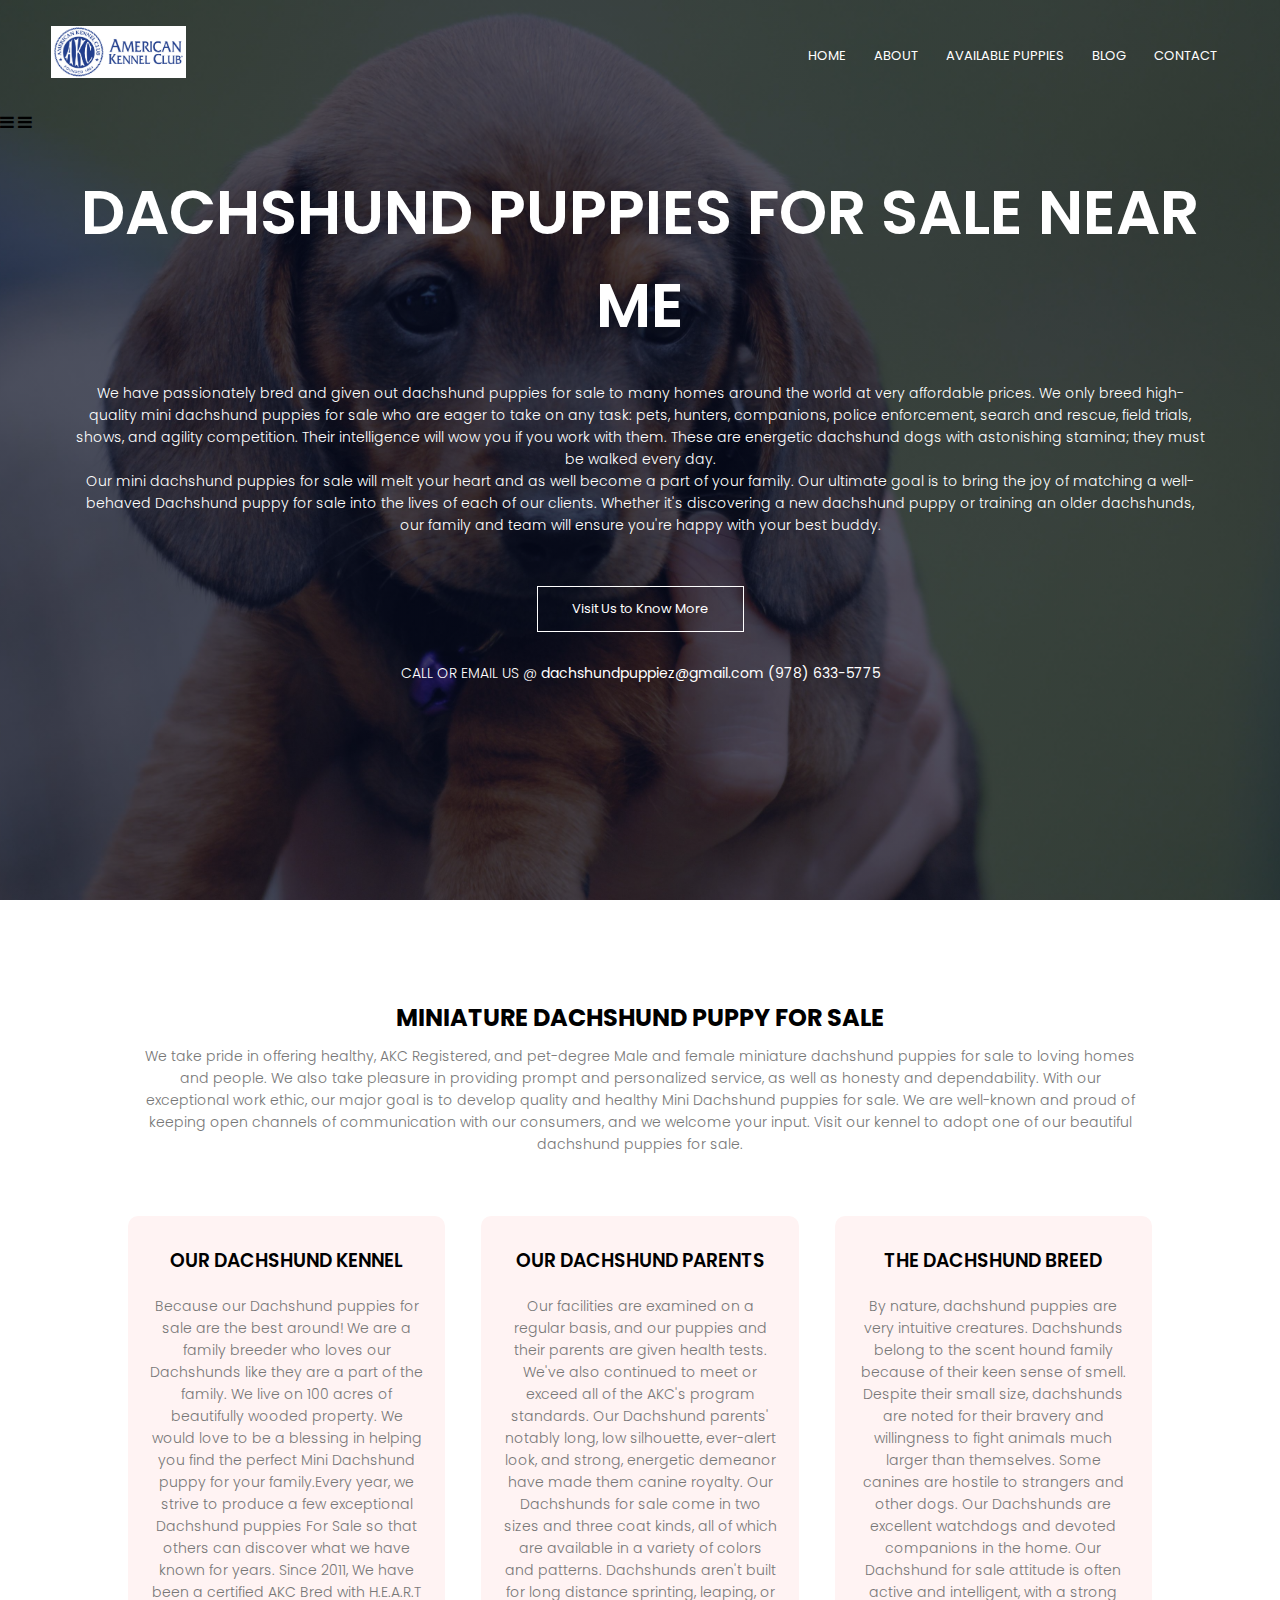
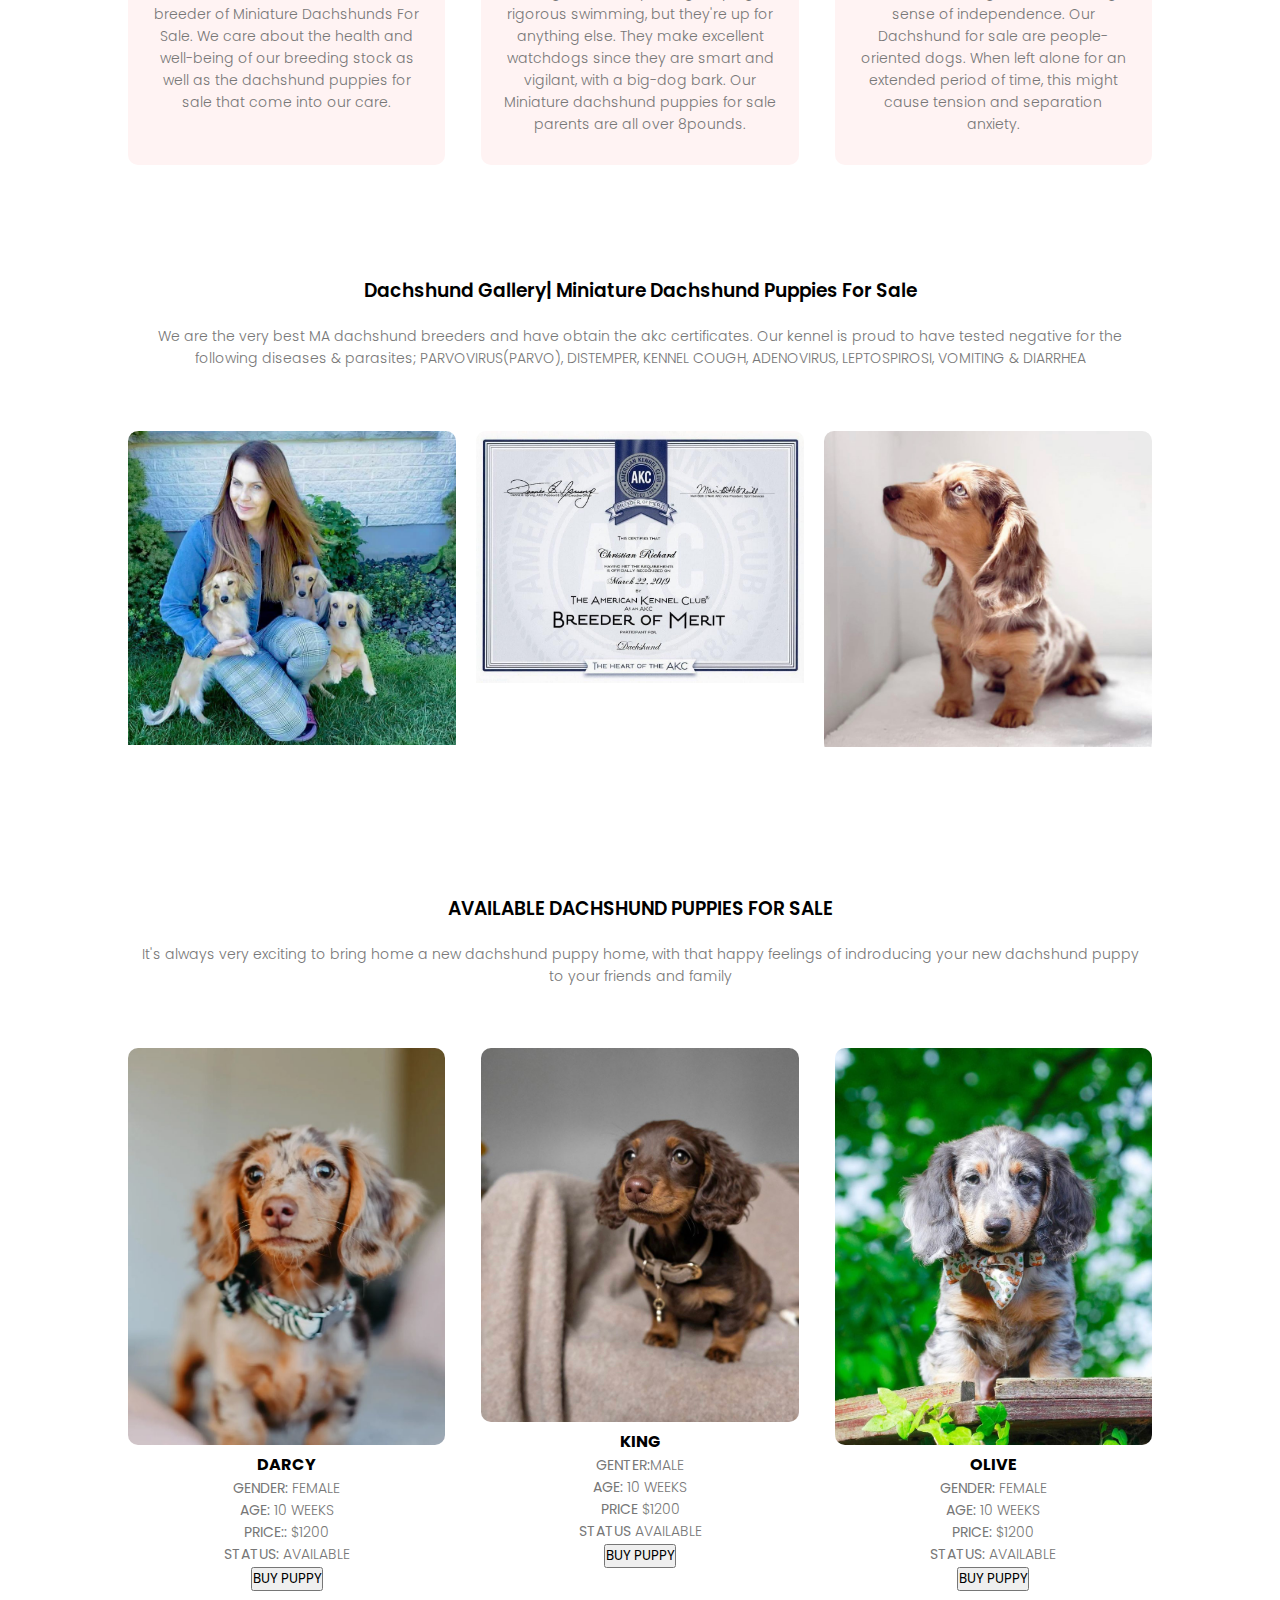
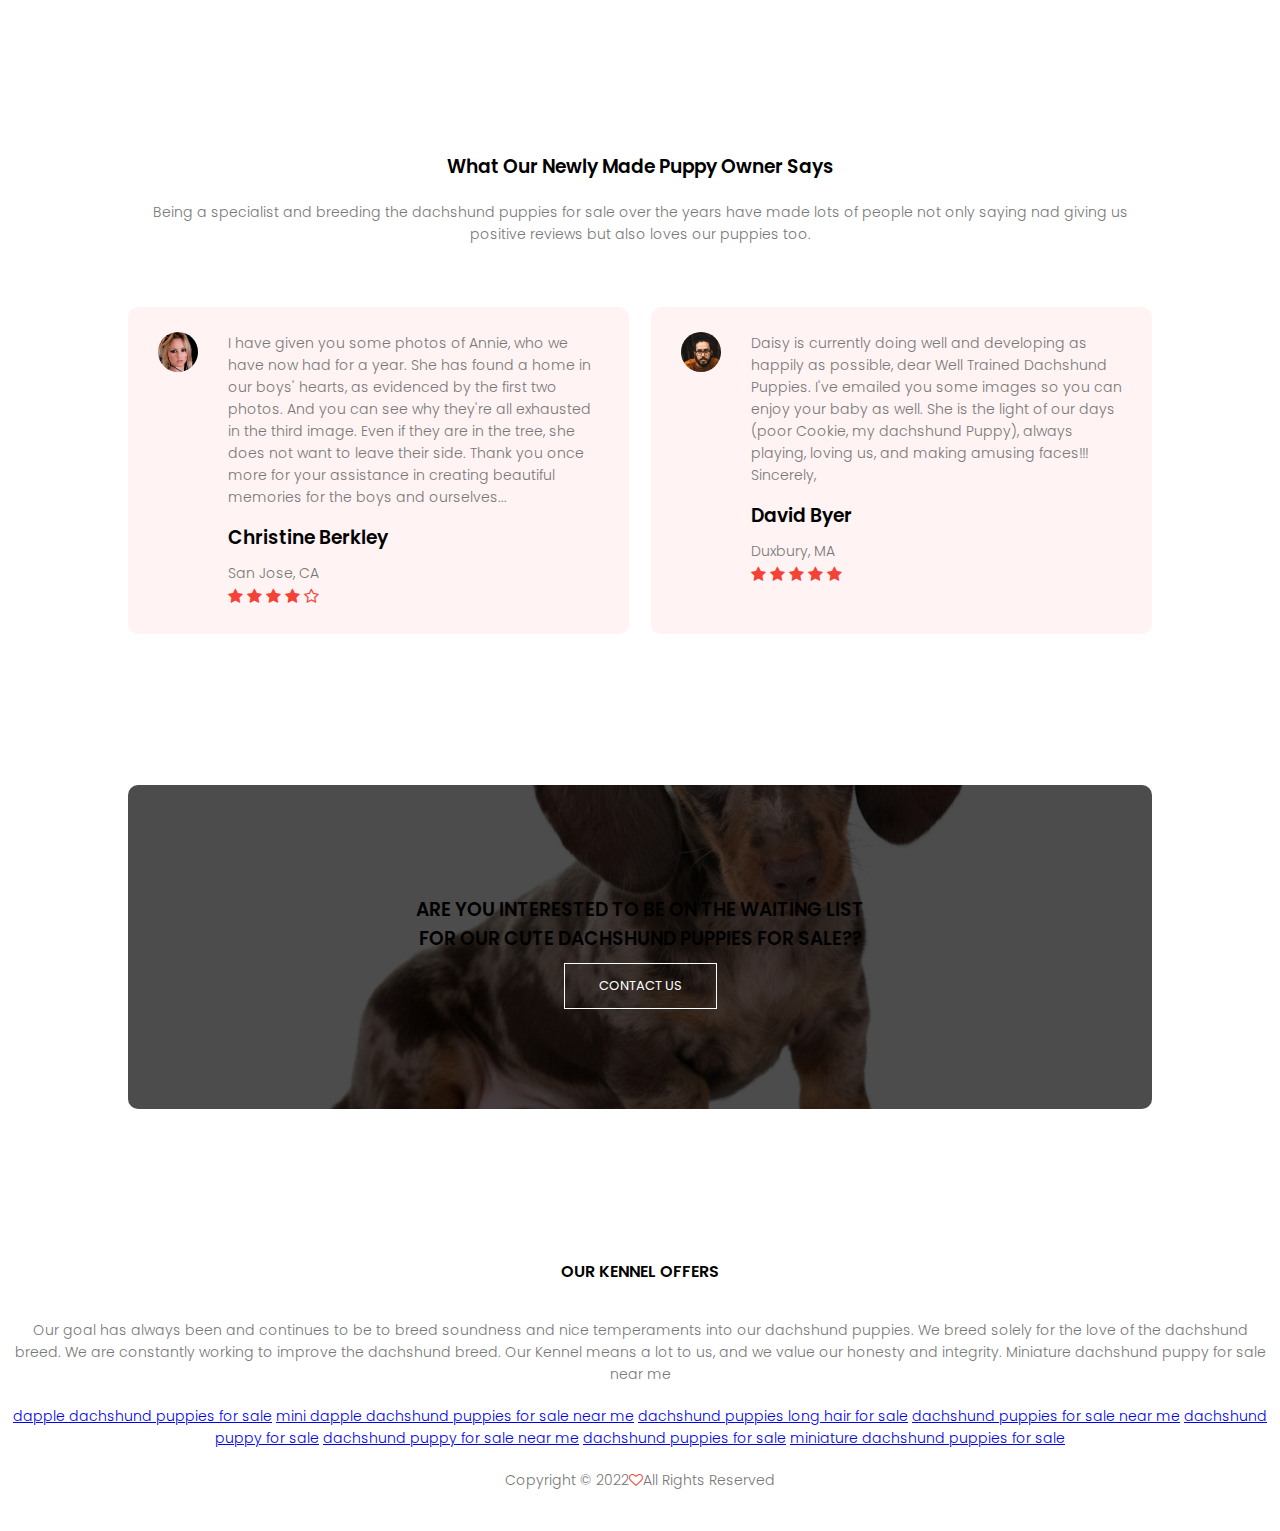
==== commit 2c6578af: "Update index.html" ====
--- a/index.html
+++ b/index.html
@@ -203,8 +203,7 @@
             <a href="https://orientalshorthairkitten.com//"rel="nofollow">miniature dachshund puppies for sale</a></p>          
             
         </div>
-        <P>Copyright © 2022 tinysausages.com All Rights Reserved.</P>
-        <a href="https://labpuppy.company.com" class="footer-link"><p>THIS WEBSITE IS MADE & OWNED <i class="fa fa-heart-o"></i> BY CHRIS DACHSHUND FOR SALE</p></a>
+        <p>Copyright © 2022<i class="fa fa-heart-o"></i>All Rights Reserved</p></a>
 </section>    
   
   
